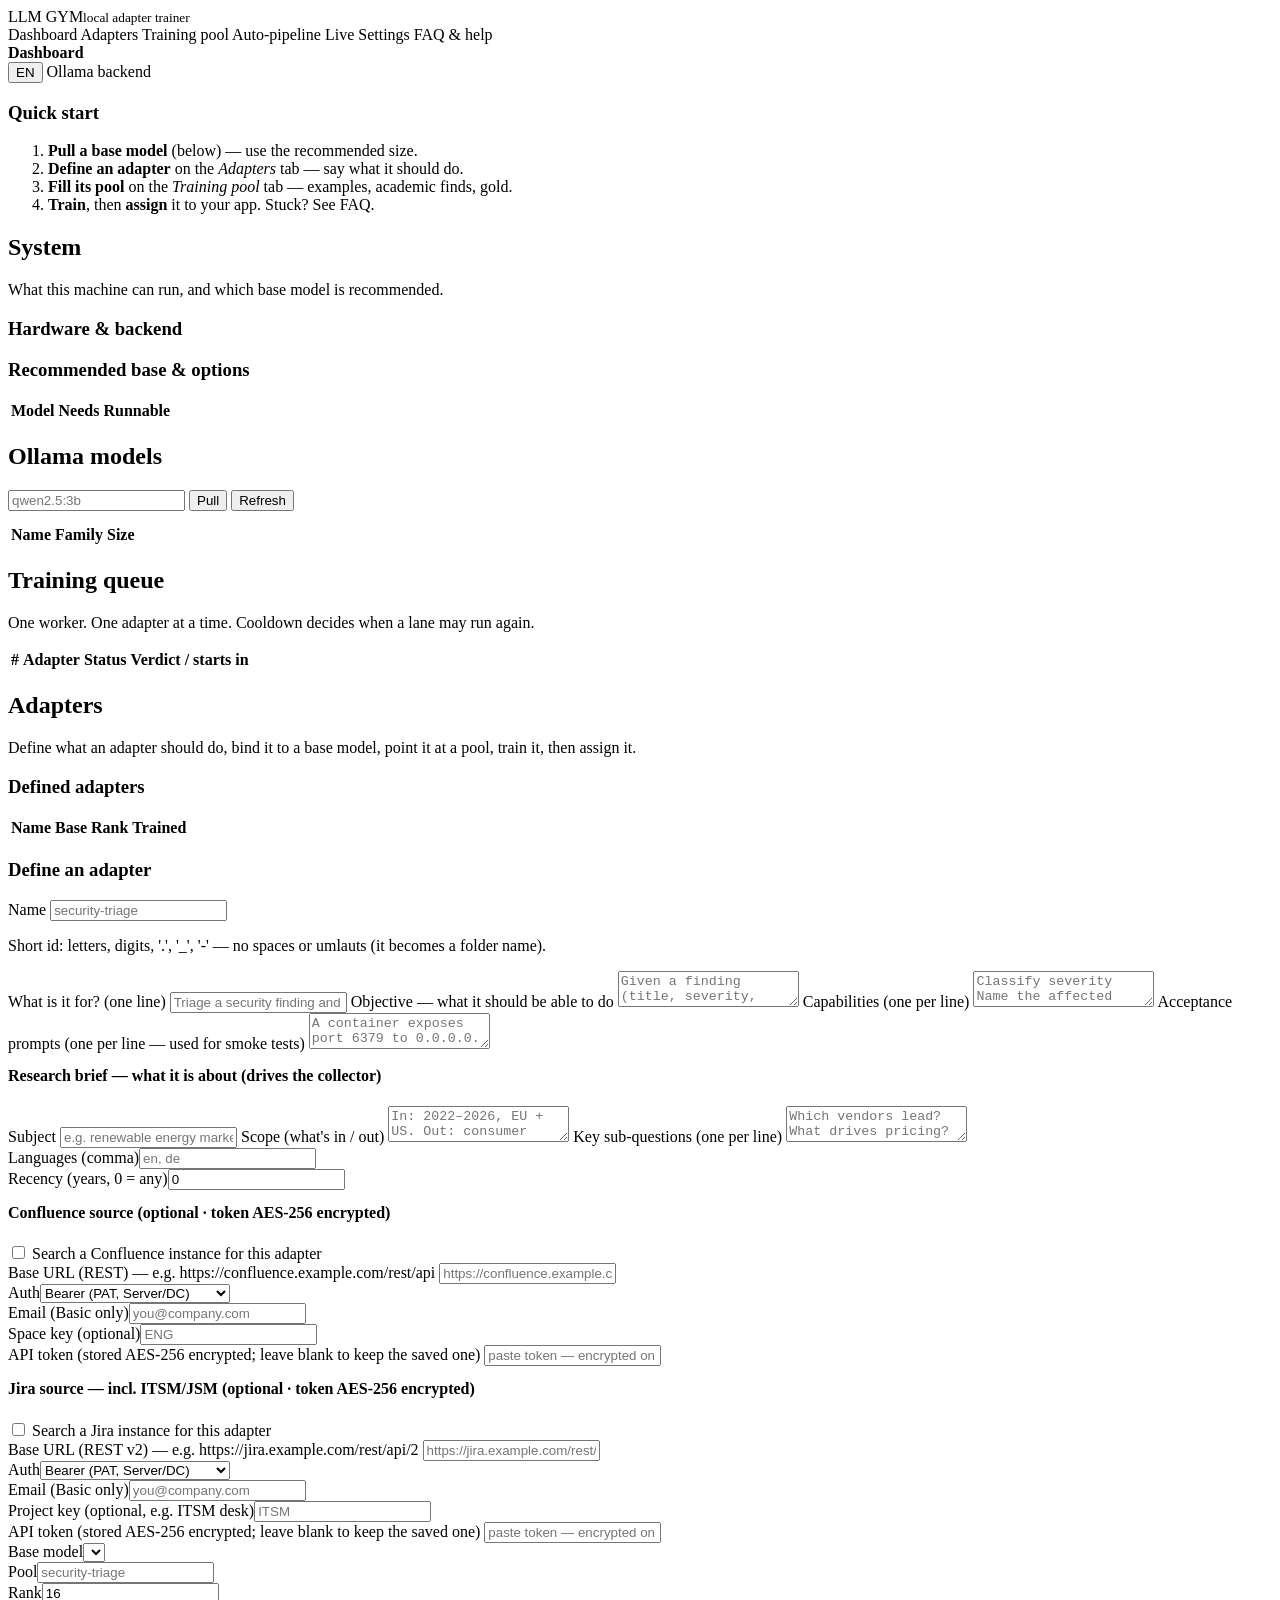
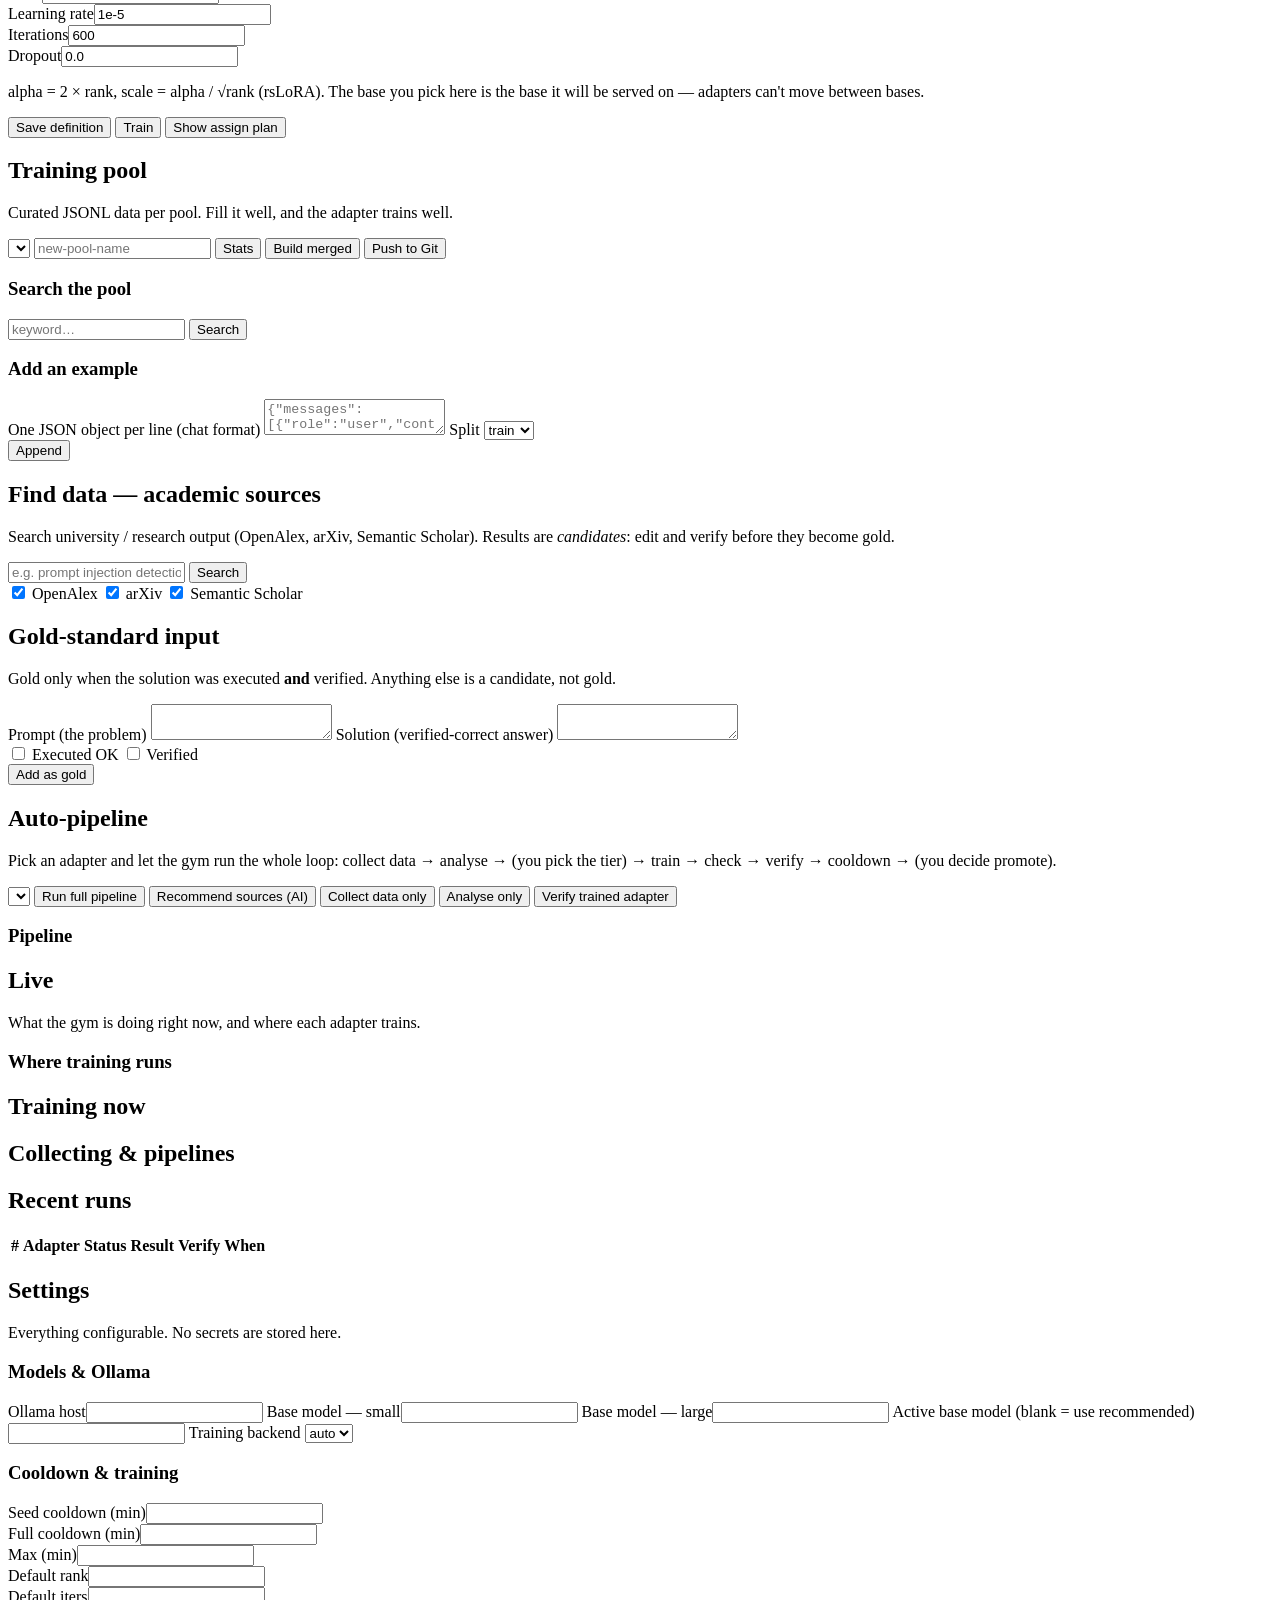
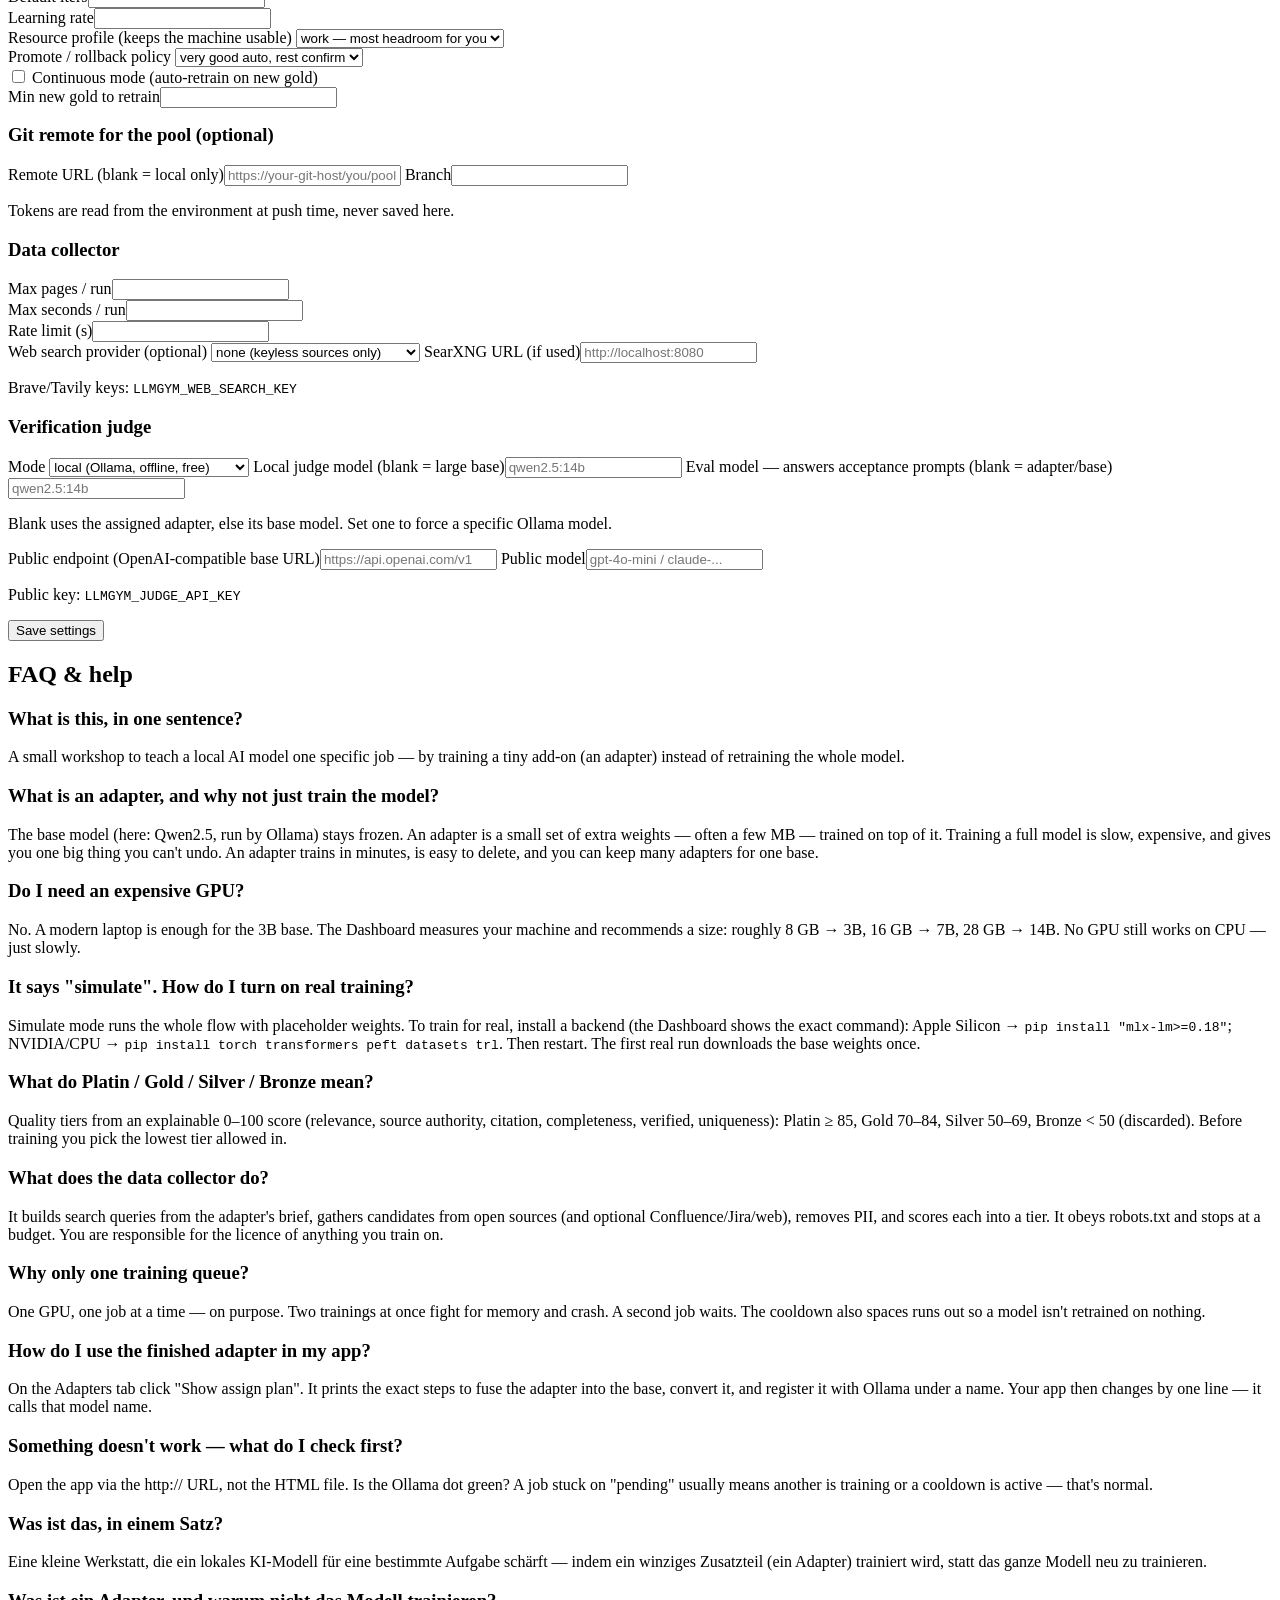
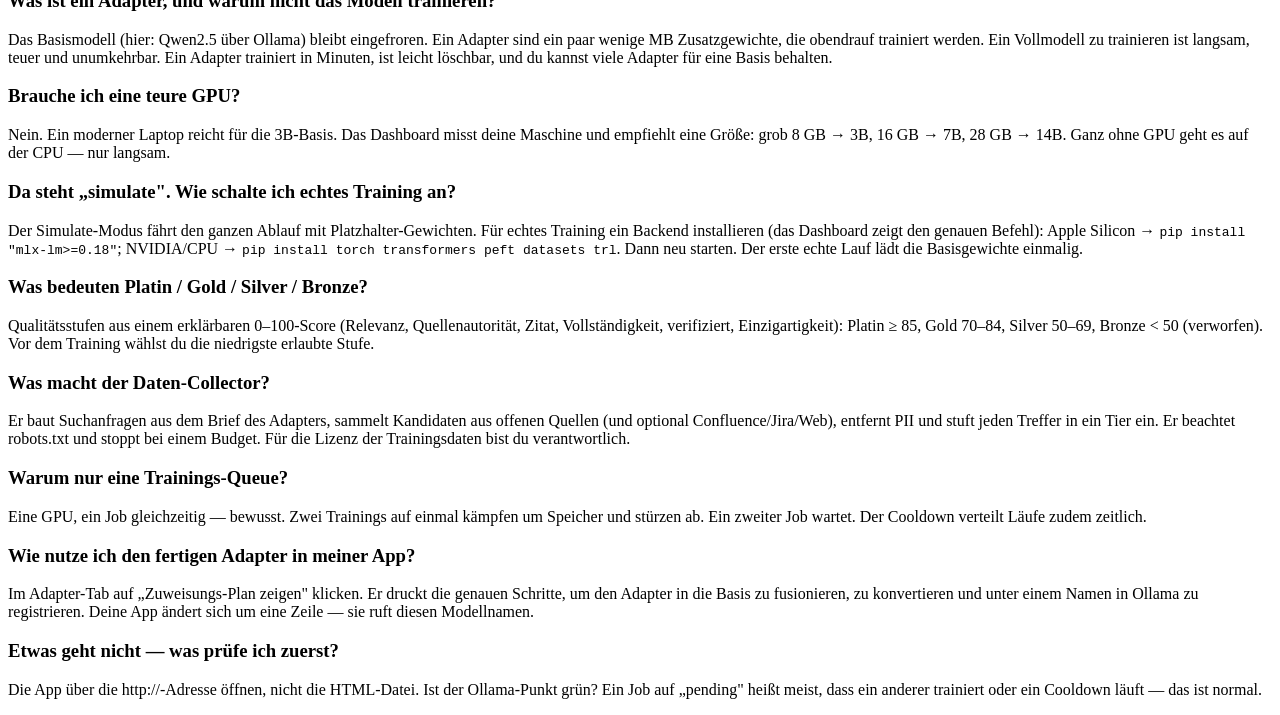
==== llm_gym/static/index.html @ 5b8a1ba0 "Update LLM Gym: anonymizer at all ingest points, Gitea/Git pool pull, early-stopping, perfect-pair s" ====
<!DOCTYPE html>
<html lang="de">
<head>
<meta charset="UTF-8">
<meta name="viewport" content="width=device-width, initial-scale=1.0">
<title>LLM Gym</title>
<link rel="stylesheet" href="/static/style.css">
</head>
<body>
<div class="shell">
  <aside class="sidebar">
    <div class="brand">LLM&nbsp;GYM<small data-i18n="local adapter trainer">local adapter trainer</small></div>
    <nav class="nav">
      <a data-view="dashboard" class="active" data-i18n="Dashboard">Dashboard</a>
      <a data-view="adapters" data-i18n="Adapters">Adapters</a>
      <a data-view="pool" data-i18n="Training pool">Training pool</a>
      <a data-view="pipeline" data-i18n="Auto-pipeline">Auto-pipeline</a>
      <a data-view="live" data-i18n="Live">Live</a>
      <a data-view="settings" data-i18n="Settings">Settings</a>
      <a data-view="faq" data-i18n="FAQ & help">FAQ &amp; help</a>
    </nav>
  </aside>

  <main class="main">
    <div class="topbar">
      <div class="grow"><strong id="topTitle">Dashboard</strong></div>
      <button id="langToggle" class="ghost" onclick="toggleLang()" title="Sprache / language">EN</button>
      <span class="stat-dot"><span id="dotOllama" class="dot"></span>Ollama</span>
      <span class="stat-dot"><span id="dotBackend" class="dot"></span><span id="backendName">backend</span></span>
    </div>

    <!-- DASHBOARD -->
    <section id="dashboard" class="view active">

      <div class="setup" id="setupCard" style="display:none">
        <h3 data-i18n="⚙ One step to real training">⚙ One step to real training</h3>
        <p><strong data-i18n="You are in simulate mode">You are in simulate mode</strong><span data-i18n=" — the full flow works, but no real weights are trained yet. Paste this once in the gym folder to enable real training on "> — the full flow works, but no real weights are trained yet. Paste this once in the gym folder to enable real training on </span><span id="setupPlatform">this machine</span>:</p>
        <div class="cmd"><code id="setupCmd">…</code><button id="copyCmd" data-i18n="Copy">Copy</button></div>
        <p class="hint"><span data-i18n="Then restart with">Then restart with</span> <code>python -m llm_gym</code>. <span data-i18n="badge above turns into your backend. Full details in">The badge above turns into your backend. Full details in</span> <a data-goto="faq" data-i18n="FAQ">FAQ</a>.</p>
      </div>

      <div class="card quickstart">
        <h3 data-i18n="Quick start">Quick start</h3>
        <ol class="steps">
          <li><strong data-i18n="Pull a base model">Pull a base model</strong> <span data-i18n="(below) — use the recommended size.">(below) — use the recommended size.</span></li>
          <li><strong data-i18n="Define an adapter">Define an adapter</strong> <span data-i18n="on the">on the</span> <em data-i18n="Adapters">Adapters</em> <span data-i18n="tab — say what it should do.">tab — say what it should do.</span></li>
          <li><strong data-i18n="Fill its pool">Fill its pool</strong> <span data-i18n="on the">on the</span> <em data-i18n="Training pool">Training pool</em> <span data-i18n="tab — examples, academic finds, gold.">tab — examples, academic finds, gold.</span></li>
          <li><strong data-i18n="Train">Train</strong><span data-i18n=", then">, then</span> <strong data-i18n="assign">assign</strong> <span data-i18n="it to your app. Stuck? See">it to your app. Stuck? See</span> <a data-goto="faq" data-i18n="FAQ">FAQ</a>.</li>
        </ol>
      </div>

      <h1 data-i18n="System">System</h1>
      <p class="lead" data-i18n="What this machine can run, and which base model is recommended.">What this machine can run, and which base model is recommended.</p>
      <div class="grid2">
        <div class="card">
          <h3 data-i18n="Hardware & backend">Hardware &amp; backend</h3>
          <dl class="kv" id="sysKv"></dl>
        </div>
        <div class="card">
          <h3 data-i18n="Recommended base & options">Recommended base &amp; options</h3>
          <table><thead><tr><th data-i18n="Model">Model</th><th data-i18n="Needs">Needs</th><th data-i18n="Runnable">Runnable</th><th></th></tr></thead>
            <tbody id="sysOptions"></tbody></table>
          <div id="sysNotes"></div>
        </div>
      </div>

      <h2 data-i18n="Ollama models">Ollama models</h2>
      <div class="card">
        <div class="btnrow" style="margin-top:0">
          <input id="pullModel" data-i18n-ph="qwen2.5:3b" placeholder="qwen2.5:3b" style="max-width:240px">
          <button id="btnPull" data-i18n="Pull">Pull</button>
          <button class="ghost" id="btnRefreshModels" data-i18n="Refresh">Refresh</button>
        </div>
        <table style="margin-top:12px"><thead><tr><th data-i18n="Name">Name</th><th data-i18n="Family">Family</th><th data-i18n="Size">Size</th></tr></thead>
          <tbody id="ollamaModels"></tbody></table>
      </div>

      <h2 data-i18n="Training queue">Training queue</h2>
      <p class="lead" data-i18n="One worker. One adapter at a time. Cooldown decides when a lane may run again.">One worker. One adapter at a time. Cooldown decides when a lane may run again.</p>
      <div class="card">
        <table><thead><tr><th>#</th><th data-i18n="Adapters">Adapter</th><th data-i18n="Status">Status</th><th data-i18n="Verdict / starts in">Verdict / starts in</th><th></th></tr></thead>
          <tbody id="queueRows"></tbody></table>
      </div>
      <div class="card" id="logCard" style="display:none">
        <h3><span data-i18n="Run log">Run log</span> <span class="muted mono" id="logJobId"></span></h3>
        <pre class="log" id="logBox"></pre>
      </div>
    </section>

    <!-- ADAPTERS -->
    <section id="adapters" class="view">
      <h1 data-i18n="Adapters">Adapters</h1>
      <p class="lead" data-i18n="Define what an adapter should do, bind it to a base model, point it at a pool, train it, then assign it.">Define what an adapter should do, bind it to a base model, point it at a pool, train it, then assign it.</p>
      <div class="grid2">
        <div class="card">
          <h3 data-i18n="Defined adapters">Defined adapters</h3>
          <table><thead><tr><th data-i18n="Name">Name</th><th data-i18n="Base">Base</th><th data-i18n="Rank">Rank</th><th data-i18n="Trained">Trained</th></tr></thead>
            <tbody id="adapterRows"></tbody></table>
        </div>
        <div class="card">
          <h3 id="adapterFormTitle" data-i18n="Define an adapter">Define an adapter</h3>
          <label data-i18n="Name">Name</label>
          <input id="aName" data-i18n-ph="security-triage" placeholder="security-triage">
          <p class="hint" data-i18n="Short id: letters, digits, '.', '_', '-' — no spaces or umlauts (it becomes a folder name).">Short id: letters, digits, '.', '_', '-' — no spaces or umlauts (it becomes a folder name).</p>
          <label data-i18n="What is it for? (one line)">What is it for? (one line)</label>
          <input id="aDesc" data-i18n-ph="Triage a security finding and propose a fix." placeholder="Triage a security finding and propose a fix.">
          <label data-i18n="Objective — what it should be able to do">Objective — what it should be able to do</label>
          <textarea id="aObjective" placeholder="Given a finding (title, severity, evidence), classify it and return a concrete, verifiable remediation."></textarea>
          <label data-i18n="Capabilities (one per line)">Capabilities (one per line)</label>
          <textarea id="aCaps" placeholder="Classify severity&#10;Name the affected component&#10;Give a step-by-step fix"></textarea>
          <label data-i18n="Acceptance prompts (one per line — used for smoke tests)">Acceptance prompts (one per line — used for smoke tests)</label>
          <textarea id="aAccept" placeholder="A container exposes port 6379 to 0.0.0.0. What is the risk and the fix?"></textarea>

          <h4 class="vh" style="margin-top:14px" data-i18n="Research brief — what it is about (drives the collector)">Research brief — what it is about (drives the collector)</h4>
          <label data-i18n="Subject">Subject</label>
          <input id="aSubject" data-i18n-ph="e.g. renewable energy market trends" placeholder="e.g. renewable energy market trends">
          <label data-i18n="Scope (what's in / out)">Scope (what's in / out)</label>
          <textarea id="aScope" placeholder="In: 2022–2026, EU + US. Out: consumer hardware."></textarea>
          <label data-i18n="Key sub-questions (one per line)">Key sub-questions (one per line)</label>
          <textarea id="aBriefQ" placeholder="Which vendors lead?&#10;What drives pricing?"></textarea>
          <div class="row">
            <div><label data-i18n="Languages (comma)">Languages (comma)</label><input id="aLangs" placeholder="en, de"></div>
            <div><label data-i18n="Recency (years, 0 = any)">Recency (years, 0 = any)</label><input id="aRecency" type="number" value="0"></div>
            <div></div>
          </div>

          <h4 class="vh" style="margin-top:14px" data-i18n="Confluence source (optional · token AES-256 encrypted)">Confluence source (optional · token AES-256 encrypted)</h4>
          <div class="checkline">
            <label style="margin:0"><input type="checkbox" id="aConflOn"> <span data-i18n="Search a Confluence instance for this adapter">Search a Confluence instance for this adapter</span></label>
            <span class="badge ok" id="aConflToken" style="display:none" data-i18n="token set">token set</span>
          </div>
          <label data-i18n="Base URL (REST) — e.g. https://confluence.example.com/rest/api">Base URL (REST) — e.g. https://confluence.example.com/rest/api</label>
          <input id="aConflUrl" placeholder="https://confluence.example.com/rest/api">
          <div class="row">
            <div><label data-i18n="Auth">Auth</label><select id="aConflAuth"><option value="bearer" data-i18n="Bearer (PAT, Server/DC)">Bearer (PAT, Server/DC)</option><option value="basic" data-i18n="Basic (email + token, Cloud)">Basic (email + token, Cloud)</option></select></div>
            <div><label data-i18n="Email (Basic only)">Email (Basic only)</label><input id="aConflEmail" placeholder="you@company.com"></div>
            <div><label data-i18n="Space key (optional)">Space key (optional)</label><input id="aConflSpace" placeholder="ENG"></div>
          </div>
          <label data-i18n="API token (stored AES-256 encrypted; leave blank to keep the saved one)">API token (stored AES-256 encrypted; leave blank to keep the saved one)</label>
          <input id="aConflTok" type="password" placeholder="paste token — encrypted on save, never shown again" autocomplete="off">

          <h4 class="vh" style="margin-top:14px" data-i18n="Jira source — incl. ITSM/JSM (optional · token AES-256 encrypted)">Jira source — incl. ITSM/JSM (optional · token AES-256 encrypted)</h4>
          <div class="checkline">
            <label style="margin:0"><input type="checkbox" id="aJiraOn"> <span data-i18n="Search a Jira instance for this adapter">Search a Jira instance for this adapter</span></label>
            <span class="badge ok" id="aJiraToken" style="display:none" data-i18n="token set">token set</span>
          </div>
          <label data-i18n="Base URL (REST v2) — e.g. https://jira.example.com/rest/api/2">Base URL (REST v2) — e.g. https://jira.example.com/rest/api/2</label>
          <input id="aJiraUrl" placeholder="https://jira.example.com/rest/api/2">
          <div class="row">
            <div><label data-i18n="Auth">Auth</label><select id="aJiraAuth"><option value="bearer" data-i18n="Bearer (PAT, Server/DC)">Bearer (PAT, Server/DC)</option><option value="basic" data-i18n="Basic (email + token, Cloud)">Basic (email + token, Cloud)</option></select></div>
            <div><label data-i18n="Email (Basic only)">Email (Basic only)</label><input id="aJiraEmail" placeholder="you@company.com"></div>
            <div><label data-i18n="Project key (optional, e.g. ITSM desk)">Project key (optional, e.g. ITSM desk)</label><input id="aJiraProject" placeholder="ITSM"></div>
          </div>
          <label data-i18n="API token (stored AES-256 encrypted; leave blank to keep the saved one)">API token (stored AES-256 encrypted; leave blank to keep the saved one)</label>
          <input id="aJiraTok" type="password" placeholder="paste token — encrypted on save, never shown again" autocomplete="off">

          <div class="row">
            <div><label data-i18n="Base model">Base model</label><select id="aBase"></select></div>
            <div><label data-i18n="Pool">Pool</label><input id="aPool" data-i18n-ph="security-triage" placeholder="security-triage"></div>
            <div><label data-i18n="Rank">Rank</label><input id="aRank" type="number" value="16"></div>
          </div>
          <div class="row">
            <div><label data-i18n="Learning rate">Learning rate</label><input id="aLr" value="1e-5"></div>
            <div><label data-i18n="Iterations">Iterations</label><input id="aIters" type="number" value="600"></div>
            <div><label data-i18n="Dropout">Dropout</label><input id="aDrop" value="0.0"></div>
          </div>
          <p class="hint" data-i18n="alpha = 2 × rank, scale = alpha / √rank (rsLoRA). The base you pick here is the base it will be served on — adapters can't move between bases.">alpha = 2 × rank, scale = alpha / √rank (rsLoRA). The base you pick here is the base it will be served on — adapters can't move between bases.</p>
          <div class="btnrow">
            <button class="primary" id="btnSaveAdapter" data-i18n="Save definition">Save definition</button>
            <button id="btnTrain" data-i18n="Train">Train</button>
            <button id="btnPlan" data-i18n="Show assign plan">Show assign plan</button>
          </div>
        </div>
      </div>
      <div class="card" id="planCard" style="display:none">
        <h3><span data-i18n="Assignment plan —">Assignment plan —</span> <span class="mono" id="planName"></span></h3>
        <p class="lead" data-i18n="Turn the trained adapter into a model your app can call via Ollama.">Turn the trained adapter into a model your app can call via Ollama.</p>
        <pre id="planSteps"></pre>
        <div class="notice" id="planNote"></div>
        <div class="btnrow"><button id="btnAssign" data-i18n="Run ollama create (needs GGUF)">Run ollama create (needs GGUF)</button></div>
      </div>
    </section>

    <!-- POOL -->
    <section id="pool" class="view">
      <h1 data-i18n="Training pool">Training pool</h1>
      <p class="lead" data-i18n="Curated JSONL data per pool. Fill it well, and the adapter trains well.">Curated JSONL data per pool. Fill it well, and the adapter trains well.</p>
      <div class="card">
        <div class="btnrow" style="margin-top:0">
          <select id="poolSelect" style="max-width:260px"></select>
          <input id="poolNew" data-i18n-ph="new-pool-name" placeholder="new-pool-name" style="max-width:220px">
          <button id="btnPoolStats" data-i18n="Stats">Stats</button>
          <button id="btnPoolBuild" data-i18n="Build merged">Build merged</button>
          <button id="btnPoolPush" class="ghost" data-i18n="Push to Git">Push to Git</button>
        </div>
        <dl class="kv" id="poolStats" style="margin-top:12px"></dl>
      </div>

      <div class="grid2">
        <div class="card">
          <h3 data-i18n="Search the pool">Search the pool</h3>
          <div class="btnrow" style="margin-top:0">
            <input id="poolQuery" data-i18n-ph="keyword…" placeholder="keyword…">
            <button id="btnPoolSearch" data-i18n="Search">Search</button>
          </div>
          <div class="results" id="poolSearchResults"></div>
        </div>
        <div class="card">
          <h3 data-i18n="Add an example">Add an example</h3>
          <label data-i18n="One JSON object per line (chat format)">One JSON object per line (chat format)</label>
          <textarea id="poolAppend" placeholder='{"messages":[{"role":"user","content":"..."},{"role":"assistant","content":"..."}]}'></textarea>
          <label data-i18n="Split">Split</label>
          <select id="poolSplit"><option>train</option><option>valid</option><option>raw</option></select>
          <div class="btnrow"><button class="primary" id="btnPoolAppend" data-i18n="Append">Append</button></div>
        </div>
      </div>

      <h2 data-i18n="Find data — academic sources">Find data — academic sources</h2>
      <p class="lead"><span data-i18n="Search university / research output (OpenAlex, arXiv, Semantic Scholar). Results are">Search university / research output (OpenAlex, arXiv, Semantic Scholar). Results are</span> <em data-i18n="candidates">candidates</em><span data-i18n=": edit and verify before they become gold.">: edit and verify before they become gold.</span></p>
      <div class="card">
        <div class="btnrow" style="margin-top:0">
          <input id="acQuery" data-i18n-ph="e.g. prompt injection detection" placeholder="e.g. prompt injection detection">
          <button id="btnAcademic" data-i18n="Search">Search</button>
        </div>
        <div class="checkline">
          <label style="margin:0"><input type="checkbox" class="acSrc" value="openalex" checked> OpenAlex</label>
          <label style="margin:0"><input type="checkbox" class="acSrc" value="arxiv" checked> arXiv</label>
          <label style="margin:0"><input type="checkbox" class="acSrc" value="semantic_scholar" checked> Semantic Scholar</label>
        </div>
        <div class="results" id="acResults"></div>
      </div>

      <h2 data-i18n="Gold-standard input">Gold-standard input</h2>
      <p class="lead"><span data-i18n="Gold only when the solution was executed">Gold only when the solution was executed</span> <strong data-i18n="and">and</strong> <span data-i18n="verified. Anything else is a candidate, not gold.">verified. Anything else is a candidate, not gold.</span></p>
      <div class="card">
        <label data-i18n="Prompt (the problem)">Prompt (the problem)</label>
        <textarea id="goldPrompt"></textarea>
        <label data-i18n="Solution (verified-correct answer)">Solution (verified-correct answer)</label>
        <textarea id="goldSolution"></textarea>
        <div class="checkline">
          <label style="margin:0"><input type="checkbox" id="goldExec"> <span data-i18n="Executed OK">Executed OK</span></label>
          <label style="margin:0"><input type="checkbox" id="goldVerified"> <span data-i18n="Verified">Verified</span></label>
        </div>
        <div class="btnrow"><button class="primary" id="btnGold" data-i18n="Add as gold">Add as gold</button></div>
      </div>
    </section>

    <!-- AUTO-PIPELINE -->
    <section id="pipeline" class="view">
      <h1 data-i18n="Auto-pipeline">Auto-pipeline</h1>
      <p class="lead" data-i18n="Pick an adapter and let the gym run the whole loop: collect data → analyse → (you pick the tier) → train → check → verify → cooldown → (you decide promote).">Pick an adapter and let the gym run the whole loop: collect data → analyse → (you pick the tier) → train → check → verify → cooldown → (you decide promote).</p>

      <div class="card">
        <div class="btnrow" style="margin-top:0">
          <select id="plAdapter" style="max-width:280px"></select>
          <button class="primary" id="plRun" data-i18n="Run full pipeline">Run full pipeline</button>
          <button id="plAdvise" data-i18n="Recommend sources (AI)">Recommend sources (AI)</button>
          <button id="plCollect" data-i18n="Collect data only">Collect data only</button>
          <button id="plAnalyse" data-i18n="Analyse only">Analyse only</button>
          <button id="plVerify" data-i18n="Verify trained adapter">Verify trained adapter</button>
        </div>
        <p class="hint" id="plMeta"></p>
      </div>

      <div class="card" id="plAdviseCard" style="display:none">
        <h3><span data-i18n="Recommendation">Recommendation</span> <span class="badge" id="plAdviseEngine"></span></h3>
        <div id="plClarify" style="display:none">
          <div class="notice" data-i18n="The brief is thin — answer these so the collector can target the right data:">The brief is thin — answer these so the collector can target the right data:</div>
          <div id="plClarifyQs"></div>
          <div class="btnrow">
            <button class="primary" id="plClarifyPlan" data-i18n="Plan with these answers">Plan with these answers</button>
            <button id="plClarifySave" data-i18n="Save answers to the adapter's brief">Save answers to the adapter's brief</button>
          </div>
        </div>
        <dl class="kv" id="plAdviseHead"></dl>
        <h4 class="vh" data-i18n="Where to search">Where to search</h4>
        <div id="plAdviseEmphasis"></div>
        <h4 class="vh" data-i18n="Suggested search queries">Suggested search queries</h4>
        <ul id="plAdviseQueries" class="mono" style="font-size:12px"></ul>
        <h4 class="vh" data-i18n="Suggestions to sharpen the adapter">Suggestions to sharpen the adapter</h4>
        <div id="plAdviseSuggest"></div>
        <div class="btnrow">
          <button class="primary" id="plApplySuggest" data-i18n="Apply suggestions to adapter">Apply suggestions to adapter</button>
          <button id="plSmartCollect" data-i18n="Collect with this plan">Collect with this plan</button>
        </div>
      </div>

      <div class="card">
        <h3 data-i18n="Pipeline">Pipeline</h3>
        <div class="stepper" id="plStepper"></div>
      </div>

      <div class="card gate" id="plGateTier" style="display:none">
        <h3 data-i18n="① Choose the data tier to train on">① Choose the data tier to train on</h3>
        <p class="lead" data-i18n="Only examples at this tier or better go into training. Higher tier = cleaner data, fewer examples.">Only examples at this tier or better go into training. Higher tier = cleaner data, fewer examples.</p>
        <div class="btnrow" style="margin-top:0">
          <button data-tier="platin" data-i18n="Platin only">Platin only</button>
          <button data-tier="gold" class="primary" data-i18n="Gold & up">Gold &amp; up</button>
          <button data-tier="silver" data-i18n="Silver & up">Silver &amp; up</button>
        </div>
      </div>

      <div class="card" id="plAnalysisCard" style="display:none">
        <h3><span data-i18n="Pool analysis">Pool analysis</span> <span class="badge" id="plGrade"></span></h3>
        <div class="grid2">
          <div>
            <h4 class="vh" data-i18n="Data quality tiers">Data quality tiers</h4>
            <div id="plTiers"></div>
          </div>
          <div>
            <h4 class="vh" data-i18n="Forecast (estimate)">Forecast (estimate)</h4>
            <dl class="kv" id="plForecast"></dl>
          </div>
        </div>
        <h4 class="vh" data-i18n="Capability coverage">Capability coverage</h4>
        <div id="plCoverage"></div>
        <dl class="kv" id="plPoolStats" style="margin-top:12px"></dl>
      </div>

      <div class="card" id="plVerifyCard" style="display:none">
        <h3><span data-i18n="Verification">Verification</span> <span class="badge" id="plVerdict"></span></h3>
        <p class="lead" id="plVerifyMeta"></p>
        <div id="plVerifyItems"></div>
      </div>

      <div class="card" id="plCooldownCard" style="display:none">
        <h3 data-i18n="Recommended cooldown">Recommended cooldown</h3>
        <dl class="kv" id="plCooldown"></dl>
        <p class="hint" data-i18n="The adapter cannot be retrained before this expires — stored on the adapter and enforced by the queue.">The adapter cannot be retrained before this expires — stored on the adapter and enforced by the queue.</p>
      </div>

      <div class="card gate" id="plGatePromote" style="display:none">
        <h3 data-i18n="② Promote this result?">② Promote this result?</h3>
        <p class="lead" data-i18n="Promote marks this run as the adapter's champion. Discard keeps the previous one.">Promote marks this run as the adapter's champion. Discard keeps the previous one.</p>
        <div class="btnrow" style="margin-top:0">
          <button class="primary" data-promote="yes" data-i18n="Promote">Promote</button>
          <button data-promote="no" data-i18n="Discard">Discard</button>
        </div>
      </div>

      <div class="card" id="plLogCard" style="display:none">
        <h3 data-i18n="Pipeline log">Pipeline log</h3>
        <pre class="log" id="plLog"></pre>
      </div>
    </section>

    <!-- LIVE -->
    <section id="live" class="view">
      <h1 data-i18n="Live">Live</h1>
      <p class="lead" data-i18n="What the gym is doing right now, and where each adapter trains.">What the gym is doing right now, and where each adapter trains.</p>

      <div class="card">
        <h3><span id="liveDot" class="dot off"></span> <span data-i18n="Where training runs">Where training runs</span></h3>
        <div id="liveWhere" class="pills"></div>
      </div>

      <h2 data-i18n="Training now">Training now</h2>
      <div class="card"><div id="liveTrain"></div></div>

      <h2 data-i18n="Collecting & pipelines">Collecting &amp; pipelines</h2>
      <div class="card"><div id="liveActivity"></div></div>

      <h2 data-i18n="Recent runs">Recent runs</h2>
      <div class="card"><table><thead><tr>
        <th>#</th><th data-i18n="Adapter">Adapter</th><th data-i18n="Status">Status</th>
        <th data-i18n="Result">Result</th><th data-i18n="Verify">Verify</th><th data-i18n="When">When</th></tr></thead>
        <tbody id="liveRuns"></tbody></table></div>
    </section>

    <!-- SETTINGS -->
    <section id="settings" class="view">
      <h1 data-i18n="Settings">Settings</h1>
      <p class="lead" data-i18n="Everything configurable. No secrets are stored here.">Everything configurable. No secrets are stored here.</p>
      <div class="grid2">
        <div class="card">
          <h3 data-i18n="Models & Ollama">Models &amp; Ollama</h3>
          <label data-i18n="Ollama host">Ollama host</label><input id="sOllama">
          <label data-i18n="Base model — small">Base model — small</label><input id="sSmall">
          <label data-i18n="Base model — large">Base model — large</label><input id="sLarge">
          <label data-i18n="Active base model (blank = use recommended)">Active base model (blank = use recommended)</label><input id="sActive">
          <label data-i18n="Training backend">Training backend</label>
          <select id="sBackend"><option>auto</option><option>mlx</option><option>peft</option></select>
        </div>
        <div class="card">
          <h3 data-i18n="Cooldown & training">Cooldown &amp; training</h3>
          <div class="row">
            <div><label data-i18n="Seed cooldown (min)">Seed cooldown (min)</label><input id="sCdSeed" type="number"></div>
            <div><label data-i18n="Full cooldown (min)">Full cooldown (min)</label><input id="sCdFull" type="number"></div>
            <div><label data-i18n="Max (min)">Max (min)</label><input id="sCdMax" type="number"></div>
          </div>
          <div class="row">
            <div><label data-i18n="Default rank">Default rank</label><input id="sRank" type="number"></div>
            <div><label data-i18n="Default iters">Default iters</label><input id="sIters" type="number"></div>
            <div><label data-i18n="Learning rate">Learning rate</label><input id="sLr"></div>
          </div>
          <div class="row">
            <div><label data-i18n="Resource profile (keeps the machine usable)">Resource profile (keeps the machine usable)</label>
              <select id="sProfile">
                <option value="work" data-i18n="work — most headroom for you">work — most headroom for you</option>
                <option value="balanced" data-i18n="balanced">balanced</option>
                <option value="fast" data-i18n="fast — when you're away">fast — when you're away</option>
              </select></div>
            <div><label data-i18n="Promote / rollback policy">Promote / rollback policy</label>
              <select id="sPolicy">
                <option value="auto_verygood" data-i18n="very good auto, rest confirm">very good auto, rest confirm</option>
                <option value="confirm" data-i18n="confirm everything">confirm everything</option>
                <option value="full_auto" data-i18n="fully automatic">fully automatic</option>
              </select></div>
          </div>
          <div class="row">
            <div><label><input type="checkbox" id="sContinuous"> <span data-i18n="Continuous mode (auto-retrain on new gold)">Continuous mode (auto-retrain on new gold)</span></label></div>
            <div><label data-i18n="Min new gold to retrain">Min new gold to retrain</label><input id="sContMin" type="number"></div>
          </div>
          <h3 style="margin-top:16px" data-i18n="Git remote for the pool (optional)">Git remote for the pool (optional)</h3>
          <label data-i18n="Remote URL (blank = local only)">Remote URL (blank = local only)</label><input id="sGitRemote" placeholder="https://your-git-host/you/pool.git">
          <label data-i18n="Branch">Branch</label><input id="sGitBranch">
          <p class="hint" data-i18n="Tokens are read from the environment at push time, never saved here.">Tokens are read from the environment at push time, never saved here.</p>
        </div>
      </div>
      <div class="grid2">
        <div class="card">
          <h3 data-i18n="Data collector">Data collector</h3>
          <div class="row">
            <div><label data-i18n="Max pages / run">Max pages / run</label><input id="sColPages" type="number"></div>
            <div><label data-i18n="Max seconds / run">Max seconds / run</label><input id="sColSecs" type="number"></div>
            <div><label data-i18n="Rate limit (s)">Rate limit (s)</label><input id="sColRate"></div>
          </div>
          <label data-i18n="Web search provider (optional)">Web search provider (optional)</label>
          <select id="sColProvider"><option value="" data-i18n="none (keyless sources only)">none (keyless sources only)</option><option value="searxng" data-i18n="SearXNG (self-hosted, keyless)">SearXNG (self-hosted, keyless)</option><option value="brave" data-i18n="Brave (key)">Brave (key)</option><option value="tavily" data-i18n="Tavily (key)">Tavily (key)</option></select>
          <label data-i18n="SearXNG URL (if used)">SearXNG URL (if used)</label><input id="sColSearx" placeholder="http://localhost:8080">
          <p class="hint">Brave/Tavily keys: <code>LLMGYM_WEB_SEARCH_KEY</code></p>
        </div>
        <div class="card">
          <h3 data-i18n="Verification judge">Verification judge</h3>
          <label data-i18n="Mode">Mode</label>
          <select id="sJudgeMode"><option value="local" data-i18n="local (Ollama, offline, free)">local (Ollama, offline, free)</option><option value="public" data-i18n="public AI (OpenAI-compatible)">public AI (OpenAI-compatible)</option></select>
          <label data-i18n="Local judge model (blank = large base)">Local judge model (blank = large base)</label><input id="sJudgeModel" placeholder="qwen2.5:14b">
          <label data-i18n="Eval model — answers acceptance prompts (blank = adapter/base)">Eval model — answers acceptance prompts (blank = adapter/base)</label><input id="sJudgeEval" placeholder="qwen2.5:14b">
          <p class="hint" data-i18n="Blank uses the assigned adapter, else its base model. Set one to force a specific Ollama model.">Blank uses the assigned adapter, else its base model. Set one to force a specific Ollama model.</p>
          <label data-i18n="Public endpoint (OpenAI-compatible base URL)">Public endpoint (OpenAI-compatible base URL)</label><input id="sJudgeUrl" placeholder="https://api.openai.com/v1">
          <label data-i18n="Public model">Public model</label><input id="sJudgepublic" placeholder="gpt-4o-mini / claude-... ">
          <p class="hint">Public key: <code>LLMGYM_JUDGE_API_KEY</code></p>
        </div>
      </div>

      <div class="btnrow"><button class="primary" id="btnSaveSettings" data-i18n="Save settings">Save settings</button></div>
    </section>

    <!-- FAQ -->
    <section id="faq" class="view">
      <h1 data-i18n="FAQ & help">FAQ &amp; help</h1>

      <div class="card faq" data-lang="en">
        <h3>What is this, in one sentence?</h3>
        <p>A small workshop to teach a local AI model one specific job — by training a tiny add-on (an adapter) instead of retraining the whole model.</p>
        <h3>What is an adapter, and why not just train the model?</h3>
        <p>The base model (here: Qwen2.5, run by Ollama) stays frozen. An adapter is a small set of extra weights — often a few MB — trained on top of it. Training a full model is slow, expensive, and gives you one big thing you can't undo. An adapter trains in minutes, is easy to delete, and you can keep many adapters for one base.</p>
        <h3>Do I need an expensive GPU?</h3>
        <p>No. A modern laptop is enough for the 3B base. The Dashboard measures your machine and recommends a size: roughly 8 GB → 3B, 16 GB → 7B, 28 GB → 14B. No GPU still works on CPU — just slowly.</p>
        <h3>It says "simulate". How do I turn on real training?</h3>
        <p>Simulate mode runs the whole flow with placeholder weights. To train for real, install a backend (the Dashboard shows the exact command): Apple Silicon → <code>pip install "mlx-lm&gt;=0.18"</code>; NVIDIA/CPU → <code>pip install torch transformers peft datasets trl</code>. Then restart. The first real run downloads the base weights once.</p>
        <h3>What do Platin / Gold / Silver / Bronze mean?</h3>
        <p>Quality tiers from an explainable 0–100 score (relevance, source authority, citation, completeness, verified, uniqueness): Platin ≥ 85, Gold 70–84, Silver 50–69, Bronze &lt; 50 (discarded). Before training you pick the lowest tier allowed in.</p>
        <h3>What does the data collector do?</h3>
        <p>It builds search queries from the adapter's brief, gathers candidates from open sources (and optional Confluence/Jira/web), removes PII, and scores each into a tier. It obeys robots.txt and stops at a budget. You are responsible for the licence of anything you train on.</p>
        <h3>Why only one training queue?</h3>
        <p>One GPU, one job at a time — on purpose. Two trainings at once fight for memory and crash. A second job waits. The cooldown also spaces runs out so a model isn't retrained on nothing.</p>
        <h3>How do I use the finished adapter in my app?</h3>
        <p>On the Adapters tab click "Show assign plan". It prints the exact steps to fuse the adapter into the base, convert it, and register it with Ollama under a name. Your app then changes by one line — it calls that model name.</p>
        <h3>Something doesn't work — what do I check first?</h3>
        <p>Open the app via the http:// URL, not the HTML file. Is the Ollama dot green? A job stuck on "pending" usually means another is training or a cooldown is active — that's normal.</p>
      </div>

      <div class="card faq" data-lang="de">
        <h3>Was ist das, in einem Satz?</h3>
        <p>Eine kleine Werkstatt, die ein lokales KI-Modell für eine bestimmte Aufgabe schärft — indem ein winziges Zusatzteil (ein Adapter) trainiert wird, statt das ganze Modell neu zu trainieren.</p>
        <h3>Was ist ein Adapter, und warum nicht das Modell trainieren?</h3>
        <p>Das Basismodell (hier: Qwen2.5 über Ollama) bleibt eingefroren. Ein Adapter sind ein paar wenige MB Zusatzgewichte, die obendrauf trainiert werden. Ein Vollmodell zu trainieren ist langsam, teuer und unumkehrbar. Ein Adapter trainiert in Minuten, ist leicht löschbar, und du kannst viele Adapter für eine Basis behalten.</p>
        <h3>Brauche ich eine teure GPU?</h3>
        <p>Nein. Ein moderner Laptop reicht für die 3B-Basis. Das Dashboard misst deine Maschine und empfiehlt eine Größe: grob 8 GB → 3B, 16 GB → 7B, 28 GB → 14B. Ganz ohne GPU geht es auf der CPU — nur langsam.</p>
        <h3>Da steht „simulate". Wie schalte ich echtes Training an?</h3>
        <p>Der Simulate-Modus fährt den ganzen Ablauf mit Platzhalter-Gewichten. Für echtes Training ein Backend installieren (das Dashboard zeigt den genauen Befehl): Apple Silicon → <code>pip install "mlx-lm&gt;=0.18"</code>; NVIDIA/CPU → <code>pip install torch transformers peft datasets trl</code>. Dann neu starten. Der erste echte Lauf lädt die Basisgewichte einmalig.</p>
        <h3>Was bedeuten Platin / Gold / Silver / Bronze?</h3>
        <p>Qualitätsstufen aus einem erklärbaren 0–100-Score (Relevanz, Quellenautorität, Zitat, Vollständigkeit, verifiziert, Einzigartigkeit): Platin ≥ 85, Gold 70–84, Silver 50–69, Bronze &lt; 50 (verworfen). Vor dem Training wählst du die niedrigste erlaubte Stufe.</p>
        <h3>Was macht der Daten-Collector?</h3>
        <p>Er baut Suchanfragen aus dem Brief des Adapters, sammelt Kandidaten aus offenen Quellen (und optional Confluence/Jira/Web), entfernt PII und stuft jeden Treffer in ein Tier ein. Er beachtet robots.txt und stoppt bei einem Budget. Für die Lizenz der Trainingsdaten bist du verantwortlich.</p>
        <h3>Warum nur eine Trainings-Queue?</h3>
        <p>Eine GPU, ein Job gleichzeitig — bewusst. Zwei Trainings auf einmal kämpfen um Speicher und stürzen ab. Ein zweiter Job wartet. Der Cooldown verteilt Läufe zudem zeitlich.</p>
        <h3>Wie nutze ich den fertigen Adapter in meiner App?</h3>
        <p>Im Adapter-Tab auf „Zuweisungs-Plan zeigen" klicken. Er druckt die genauen Schritte, um den Adapter in die Basis zu fusionieren, zu konvertieren und unter einem Namen in Ollama zu registrieren. Deine App ändert sich um eine Zeile — sie ruft diesen Modellnamen.</p>
        <h3>Etwas geht nicht — was prüfe ich zuerst?</h3>
        <p>Die App über die http://-Adresse öffnen, nicht die HTML-Datei. Ist der Ollama-Punkt grün? Ein Job auf „pending" heißt meist, dass ein anderer trainiert oder ein Cooldown läuft — das ist normal.</p>
      </div>
    </section>
  </main>
</div>
<script src="/static/i18n.js"></script>
<script src="/static/app.js"></script>
</body>
</html>
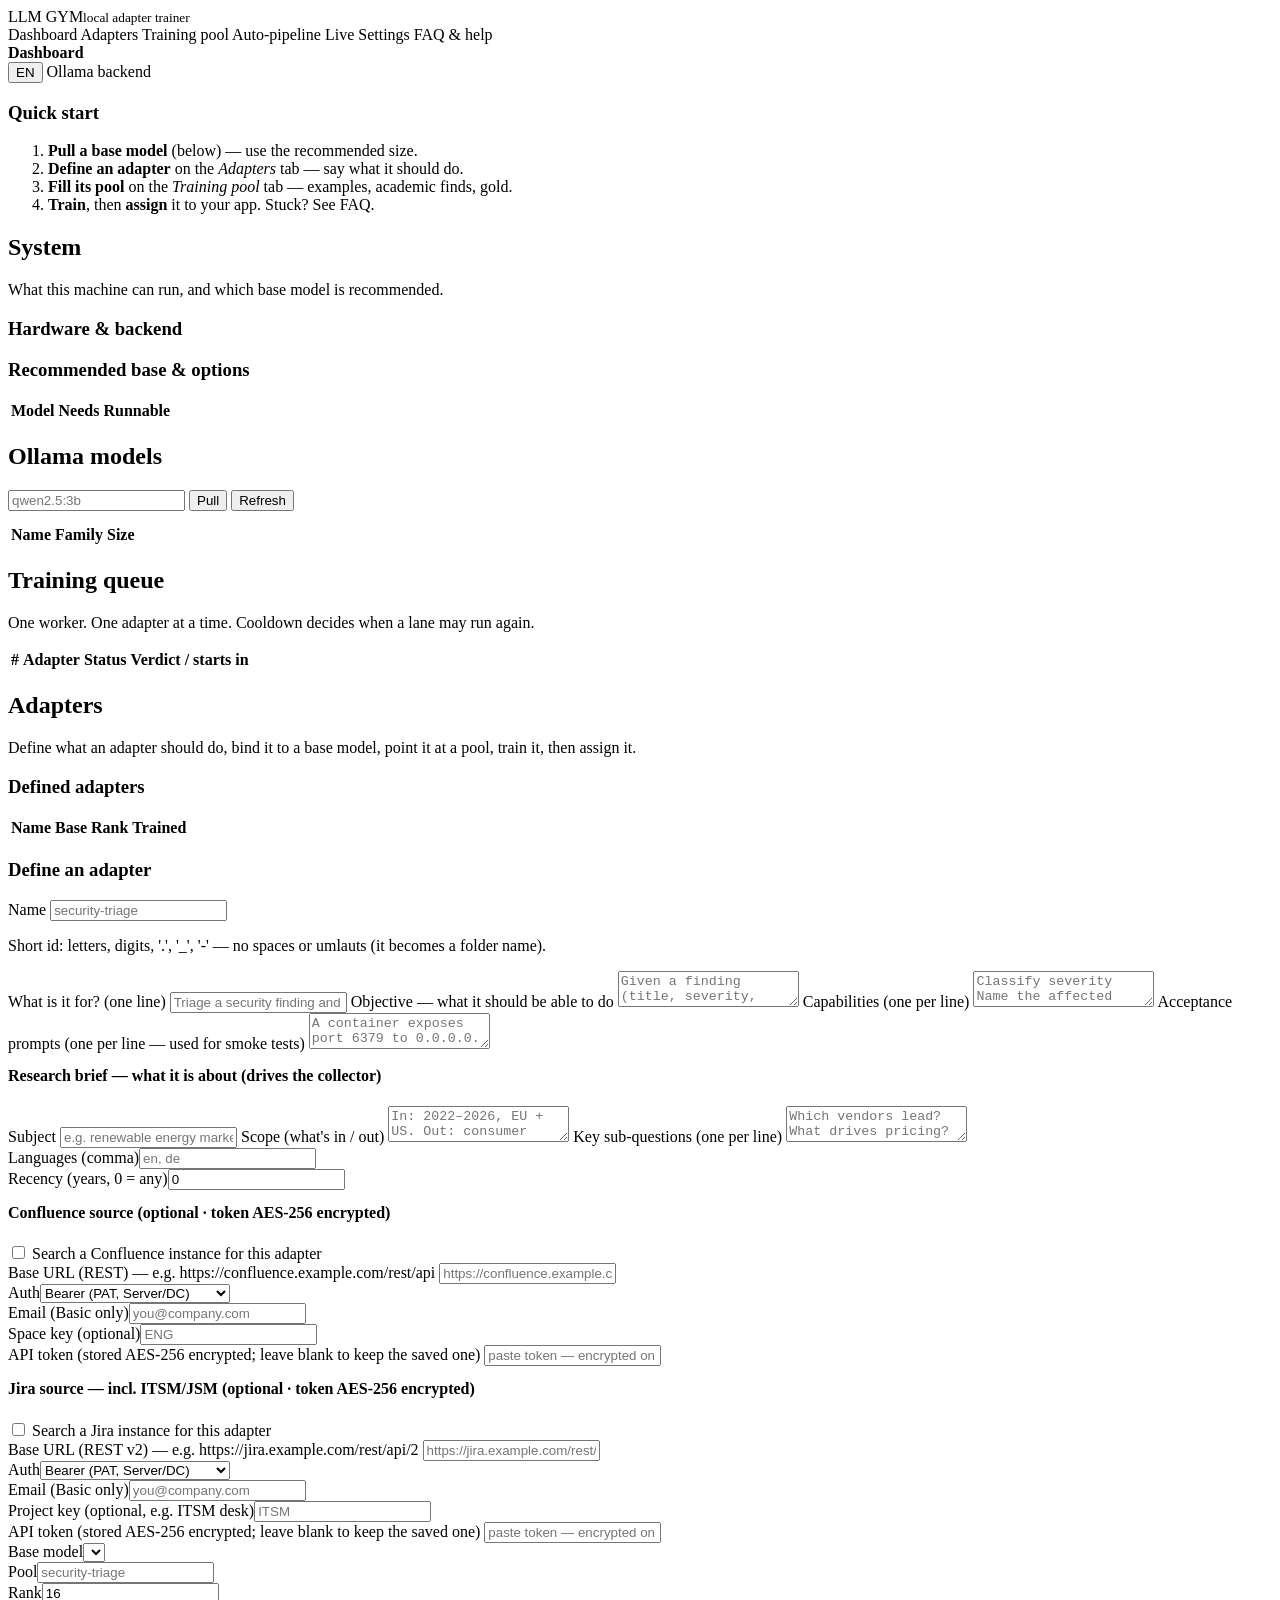
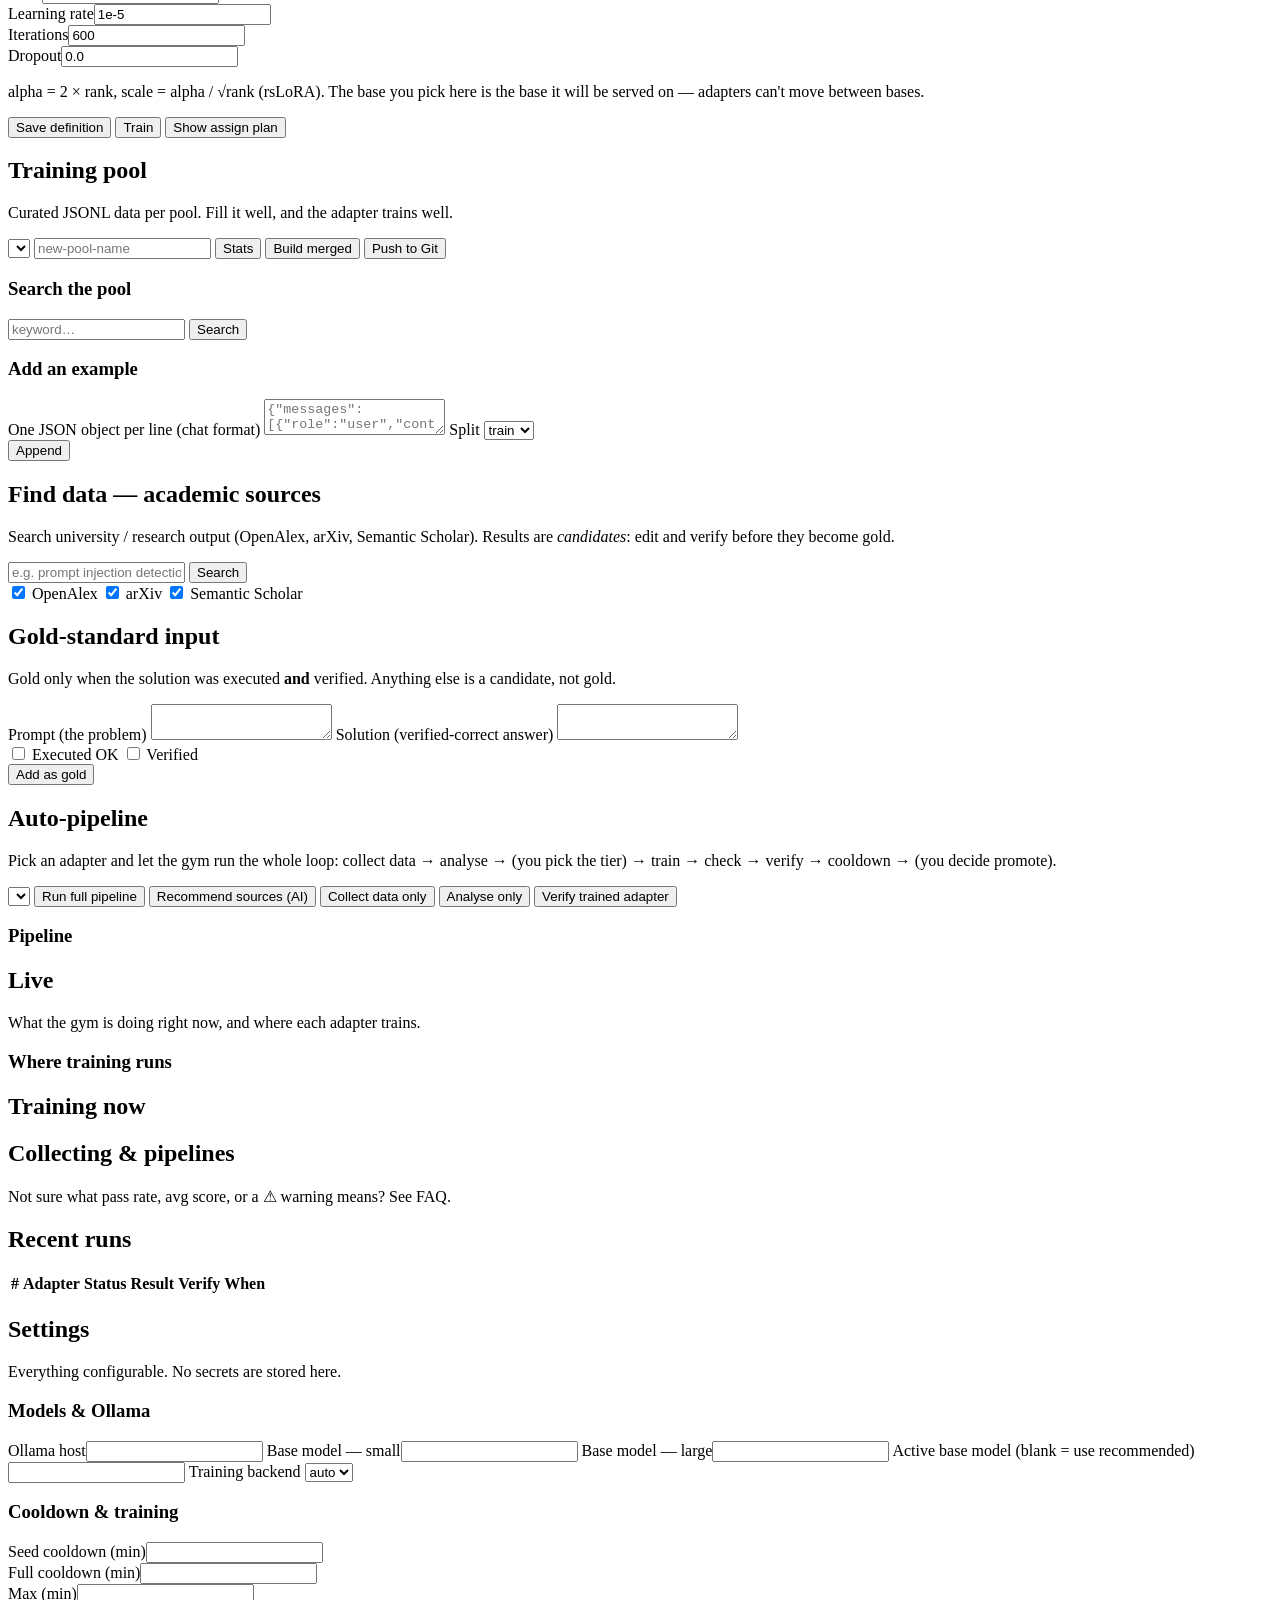
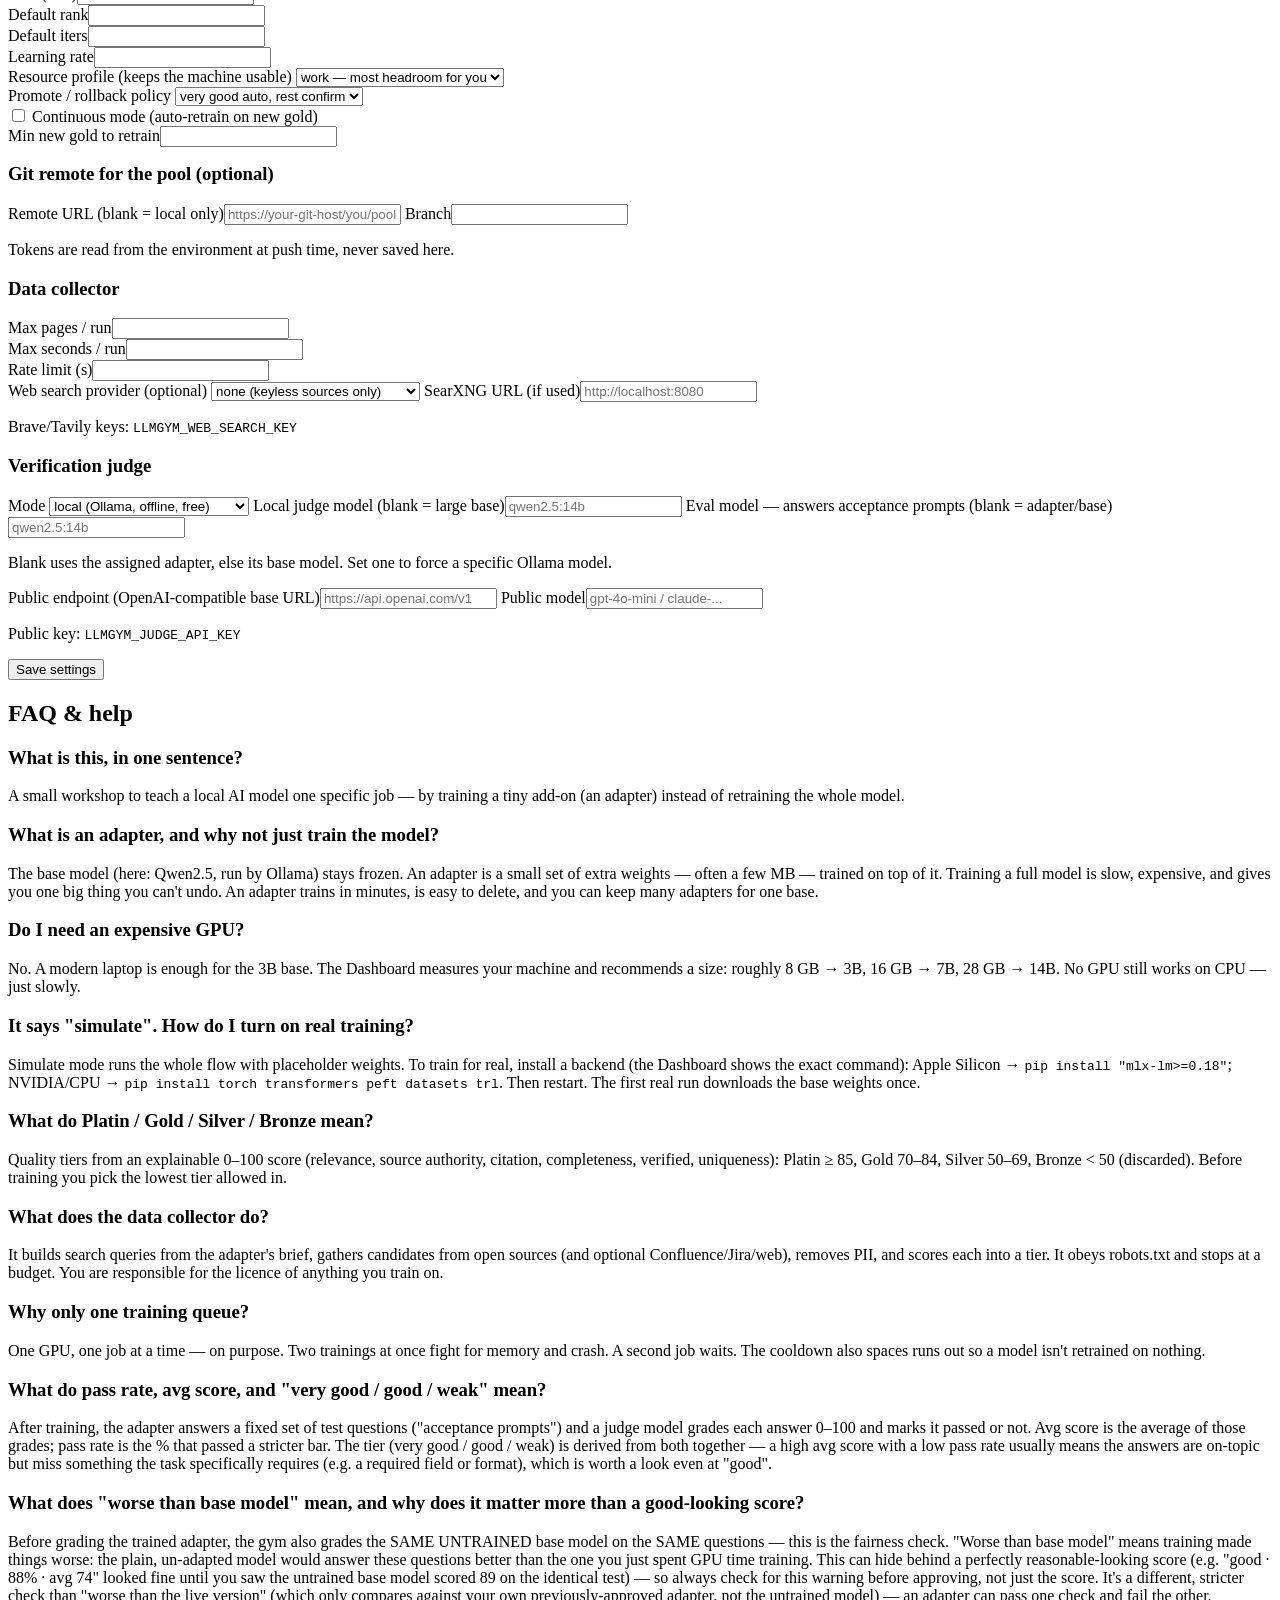
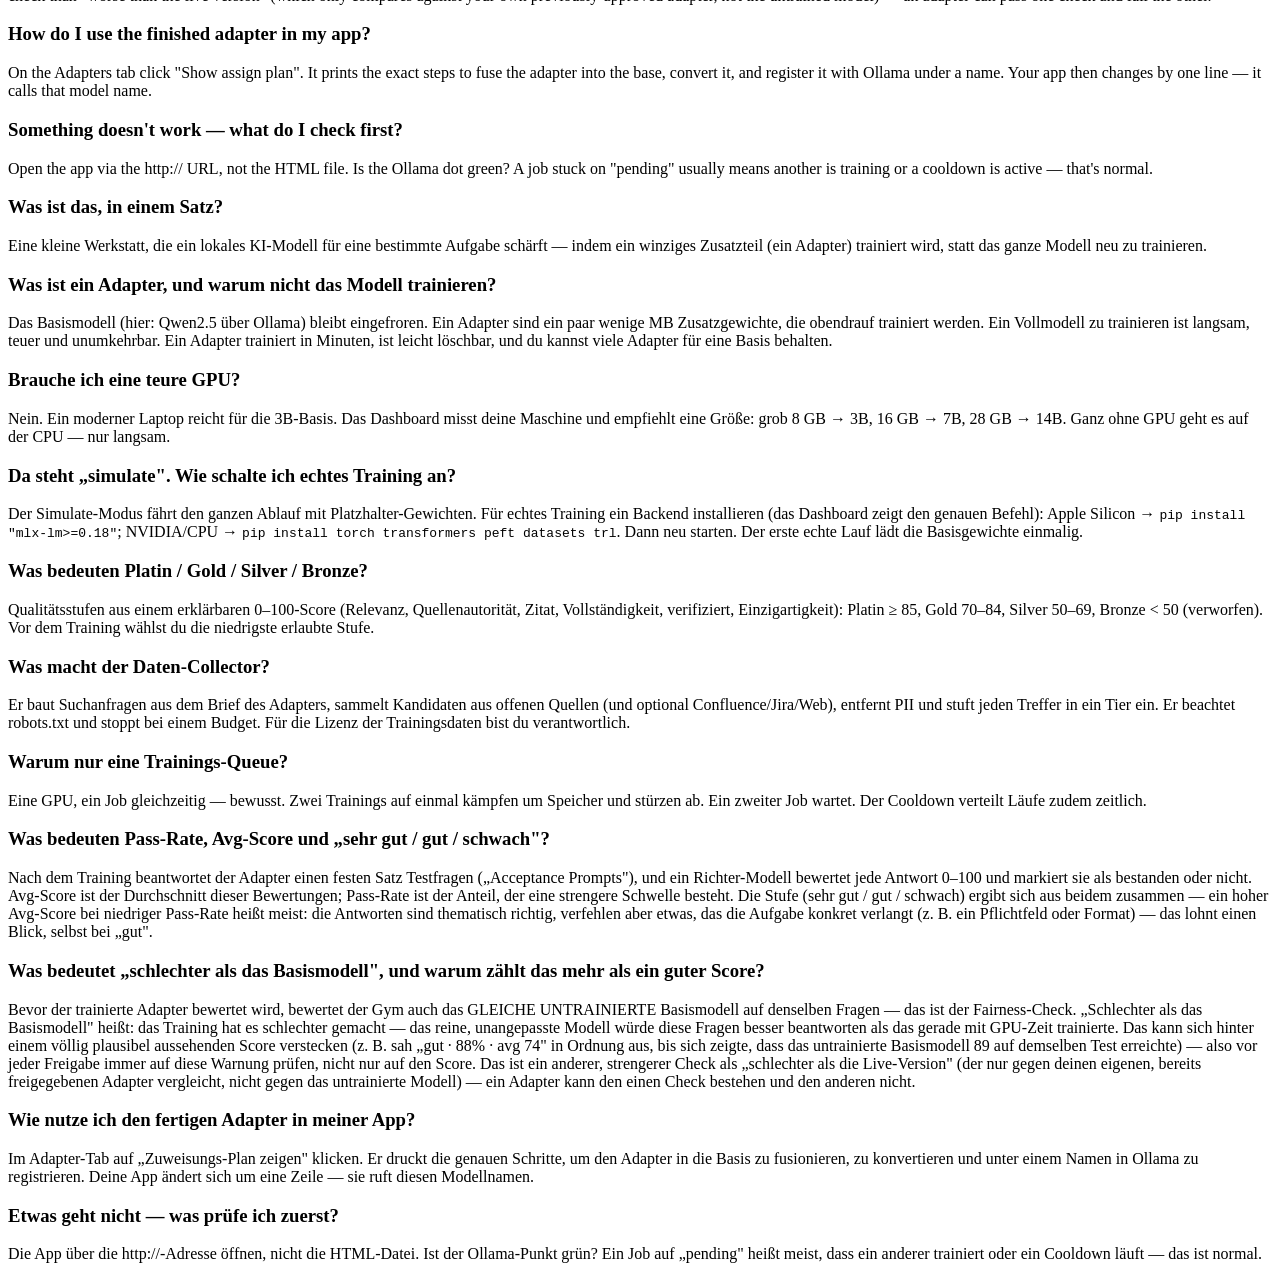
==== commit 6d33b700: "Initial public release of LLM Gym A self-hostable gym for training and assigning LoRA adapters on lo" ====
--- a/llm_gym/static/index.html
+++ b/llm_gym/static/index.html
@@ -332,6 +332,7 @@
       <div class="card gate" id="plGatePromote" style="display:none">
         <h3 data-i18n="② Promote this result?">② Promote this result?</h3>
         <p class="lead" data-i18n="Promote marks this run as the adapter's champion. Discard keeps the previous one.">Promote marks this run as the adapter's champion. Discard keeps the previous one.</p>
+        <p class="verdict-headline bad" id="plGateReasons" style="display:none"></p>
         <div class="btnrow" style="margin-top:0">
           <button class="primary" data-promote="yes" data-i18n="Promote">Promote</button>
           <button data-promote="no" data-i18n="Discard">Discard</button>
@@ -358,6 +359,7 @@
       <div class="card"><div id="liveTrain"></div></div>
 
       <h2 data-i18n="Collecting & pipelines">Collecting &amp; pipelines</h2>
+      <p class="hint"><span data-i18n="Not sure what pass rate, avg score, or a ⚠ warning means? See">Not sure what pass rate, avg score, or a ⚠ warning means? See</span> <a data-goto="faq" data-i18n="FAQ">FAQ</a>.</p>
       <div class="card"><div id="liveActivity"></div></div>
 
       <h2 data-i18n="Recent runs">Recent runs</h2>
@@ -465,6 +467,10 @@
         <p>It builds search queries from the adapter's brief, gathers candidates from open sources (and optional Confluence/Jira/web), removes PII, and scores each into a tier. It obeys robots.txt and stops at a budget. You are responsible for the licence of anything you train on.</p>
         <h3>Why only one training queue?</h3>
         <p>One GPU, one job at a time — on purpose. Two trainings at once fight for memory and crash. A second job waits. The cooldown also spaces runs out so a model isn't retrained on nothing.</p>
+        <h3>What do pass rate, avg score, and "very good / good / weak" mean?</h3>
+        <p>After training, the adapter answers a fixed set of test questions ("acceptance prompts") and a judge model grades each answer 0–100 and marks it passed or not. Avg score is the average of those grades; pass rate is the % that passed a stricter bar. The tier (very good / good / weak) is derived from both together — a high avg score with a low pass rate usually means the answers are on-topic but miss something the task specifically requires (e.g. a required field or format), which is worth a look even at "good".</p>
+        <h3>What does "worse than base model" mean, and why does it matter more than a good-looking score?</h3>
+        <p>Before grading the trained adapter, the gym also grades the SAME UNTRAINED base model on the SAME questions — this is the fairness check. "Worse than base model" means training made things worse: the plain, un-adapted model would answer these questions better than the one you just spent GPU time training. This can hide behind a perfectly reasonable-looking score (e.g. "good · 88% · avg 74" looked fine until you saw the untrained base model scored 89 on the identical test) — so always check for this warning before approving, not just the score. It's a different, stricter check than "worse than the live version" (which only compares against your own previously-approved adapter, not the untrained model) — an adapter can pass one check and fail the other.</p>
         <h3>How do I use the finished adapter in my app?</h3>
         <p>On the Adapters tab click "Show assign plan". It prints the exact steps to fuse the adapter into the base, convert it, and register it with Ollama under a name. Your app then changes by one line — it calls that model name.</p>
         <h3>Something doesn't work — what do I check first?</h3>
@@ -486,6 +492,10 @@
         <p>Er baut Suchanfragen aus dem Brief des Adapters, sammelt Kandidaten aus offenen Quellen (und optional Confluence/Jira/Web), entfernt PII und stuft jeden Treffer in ein Tier ein. Er beachtet robots.txt und stoppt bei einem Budget. Für die Lizenz der Trainingsdaten bist du verantwortlich.</p>
         <h3>Warum nur eine Trainings-Queue?</h3>
         <p>Eine GPU, ein Job gleichzeitig — bewusst. Zwei Trainings auf einmal kämpfen um Speicher und stürzen ab. Ein zweiter Job wartet. Der Cooldown verteilt Läufe zudem zeitlich.</p>
+        <h3>Was bedeuten Pass-Rate, Avg-Score und „sehr gut / gut / schwach"?</h3>
+        <p>Nach dem Training beantwortet der Adapter einen festen Satz Testfragen („Acceptance Prompts"), und ein Richter-Modell bewertet jede Antwort 0–100 und markiert sie als bestanden oder nicht. Avg-Score ist der Durchschnitt dieser Bewertungen; Pass-Rate ist der Anteil, der eine strengere Schwelle besteht. Die Stufe (sehr gut / gut / schwach) ergibt sich aus beidem zusammen — ein hoher Avg-Score bei niedriger Pass-Rate heißt meist: die Antworten sind thematisch richtig, verfehlen aber etwas, das die Aufgabe konkret verlangt (z. B. ein Pflichtfeld oder Format) — das lohnt einen Blick, selbst bei „gut".</p>
+        <h3>Was bedeutet „schlechter als das Basismodell", und warum zählt das mehr als ein guter Score?</h3>
+        <p>Bevor der trainierte Adapter bewertet wird, bewertet der Gym auch das GLEICHE UNTRAINIERTE Basismodell auf denselben Fragen — das ist der Fairness-Check. „Schlechter als das Basismodell" heißt: das Training hat es schlechter gemacht — das reine, unangepasste Modell würde diese Fragen besser beantworten als das gerade mit GPU-Zeit trainierte. Das kann sich hinter einem völlig plausibel aussehenden Score verstecken (z. B. sah „gut · 88% · avg 74" in Ordnung aus, bis sich zeigte, dass das untrainierte Basismodell 89 auf demselben Test erreichte) — also vor jeder Freigabe immer auf diese Warnung prüfen, nicht nur auf den Score. Das ist ein anderer, strengerer Check als „schlechter als die Live-Version" (der nur gegen deinen eigenen, bereits freigegebenen Adapter vergleicht, nicht gegen das untrainierte Modell) — ein Adapter kann den einen Check bestehen und den anderen nicht.</p>
         <h3>Wie nutze ich den fertigen Adapter in meiner App?</h3>
         <p>Im Adapter-Tab auf „Zuweisungs-Plan zeigen" klicken. Er druckt die genauen Schritte, um den Adapter in die Basis zu fusionieren, zu konvertieren und unter einem Namen in Ollama zu registrieren. Deine App ändert sich um eine Zeile — sie ruft diesen Modellnamen.</p>
         <h3>Etwas geht nicht — was prüfe ich zuerst?</h3>
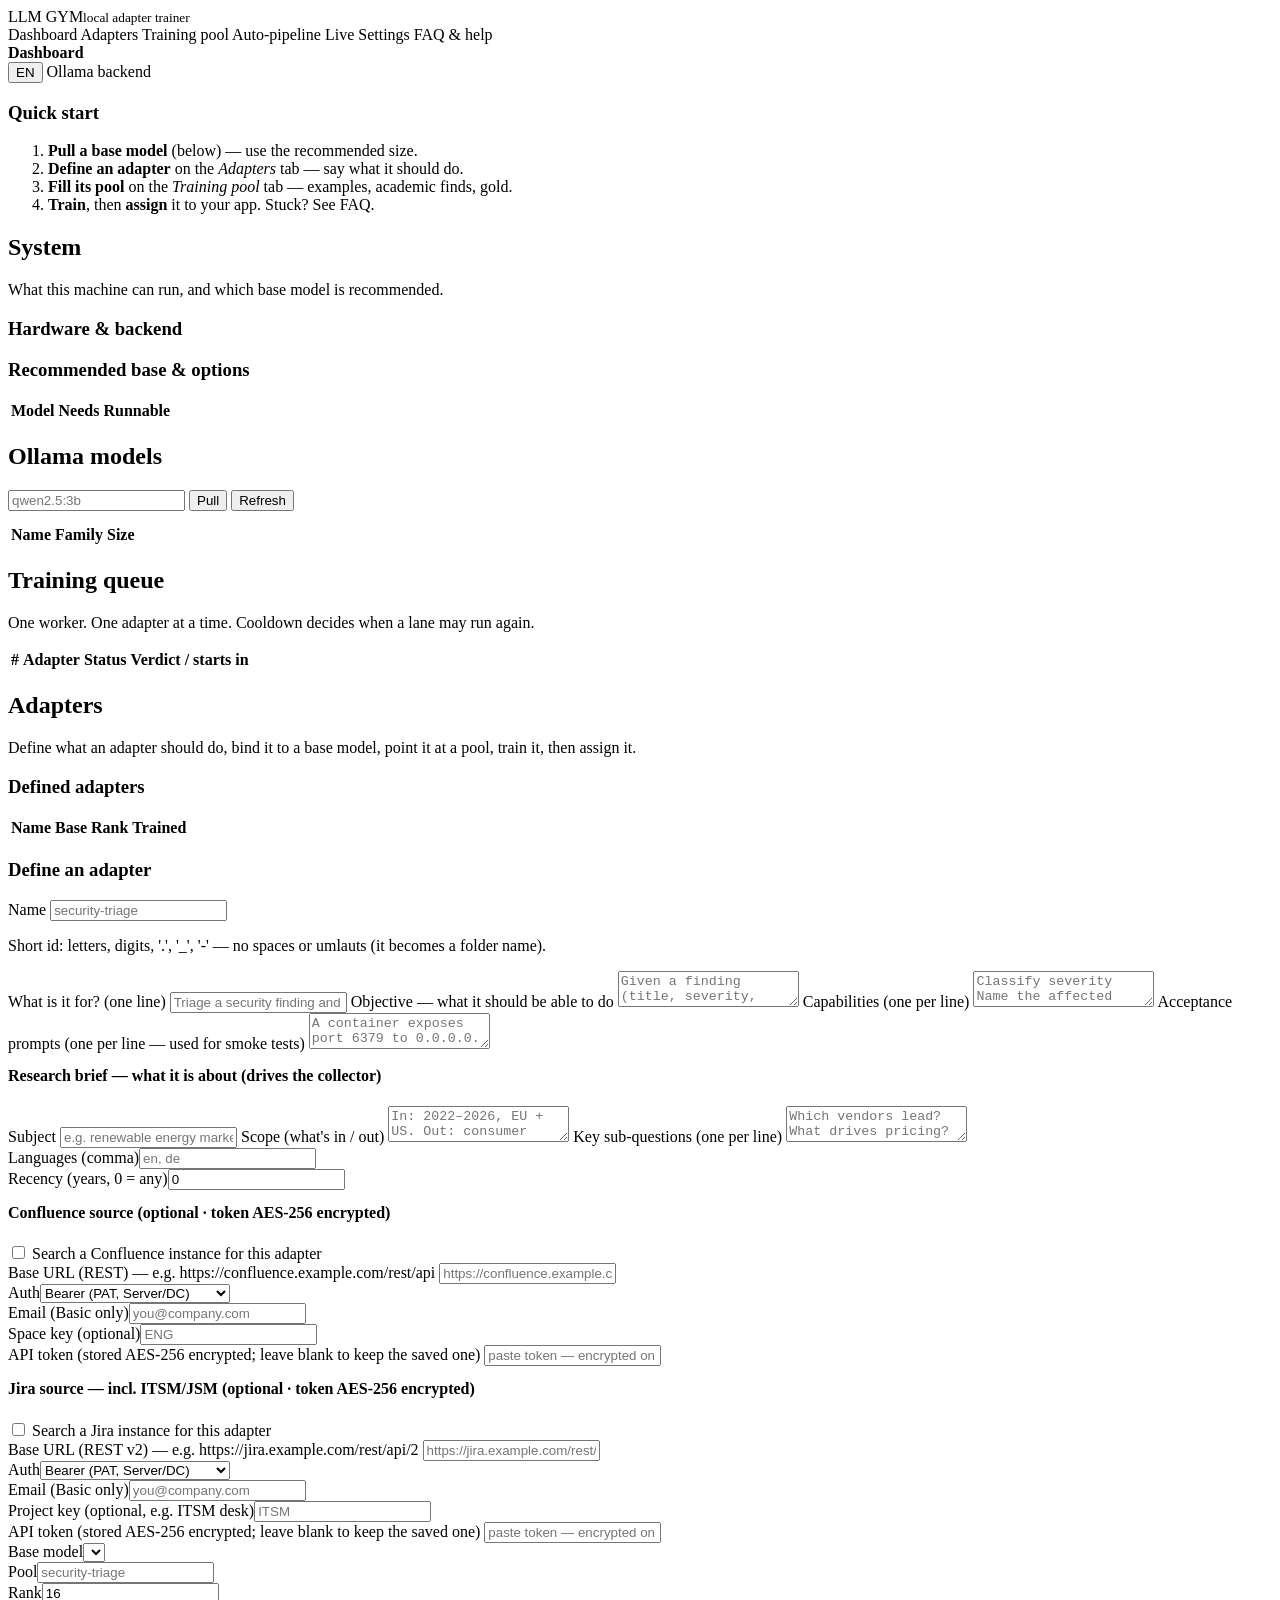
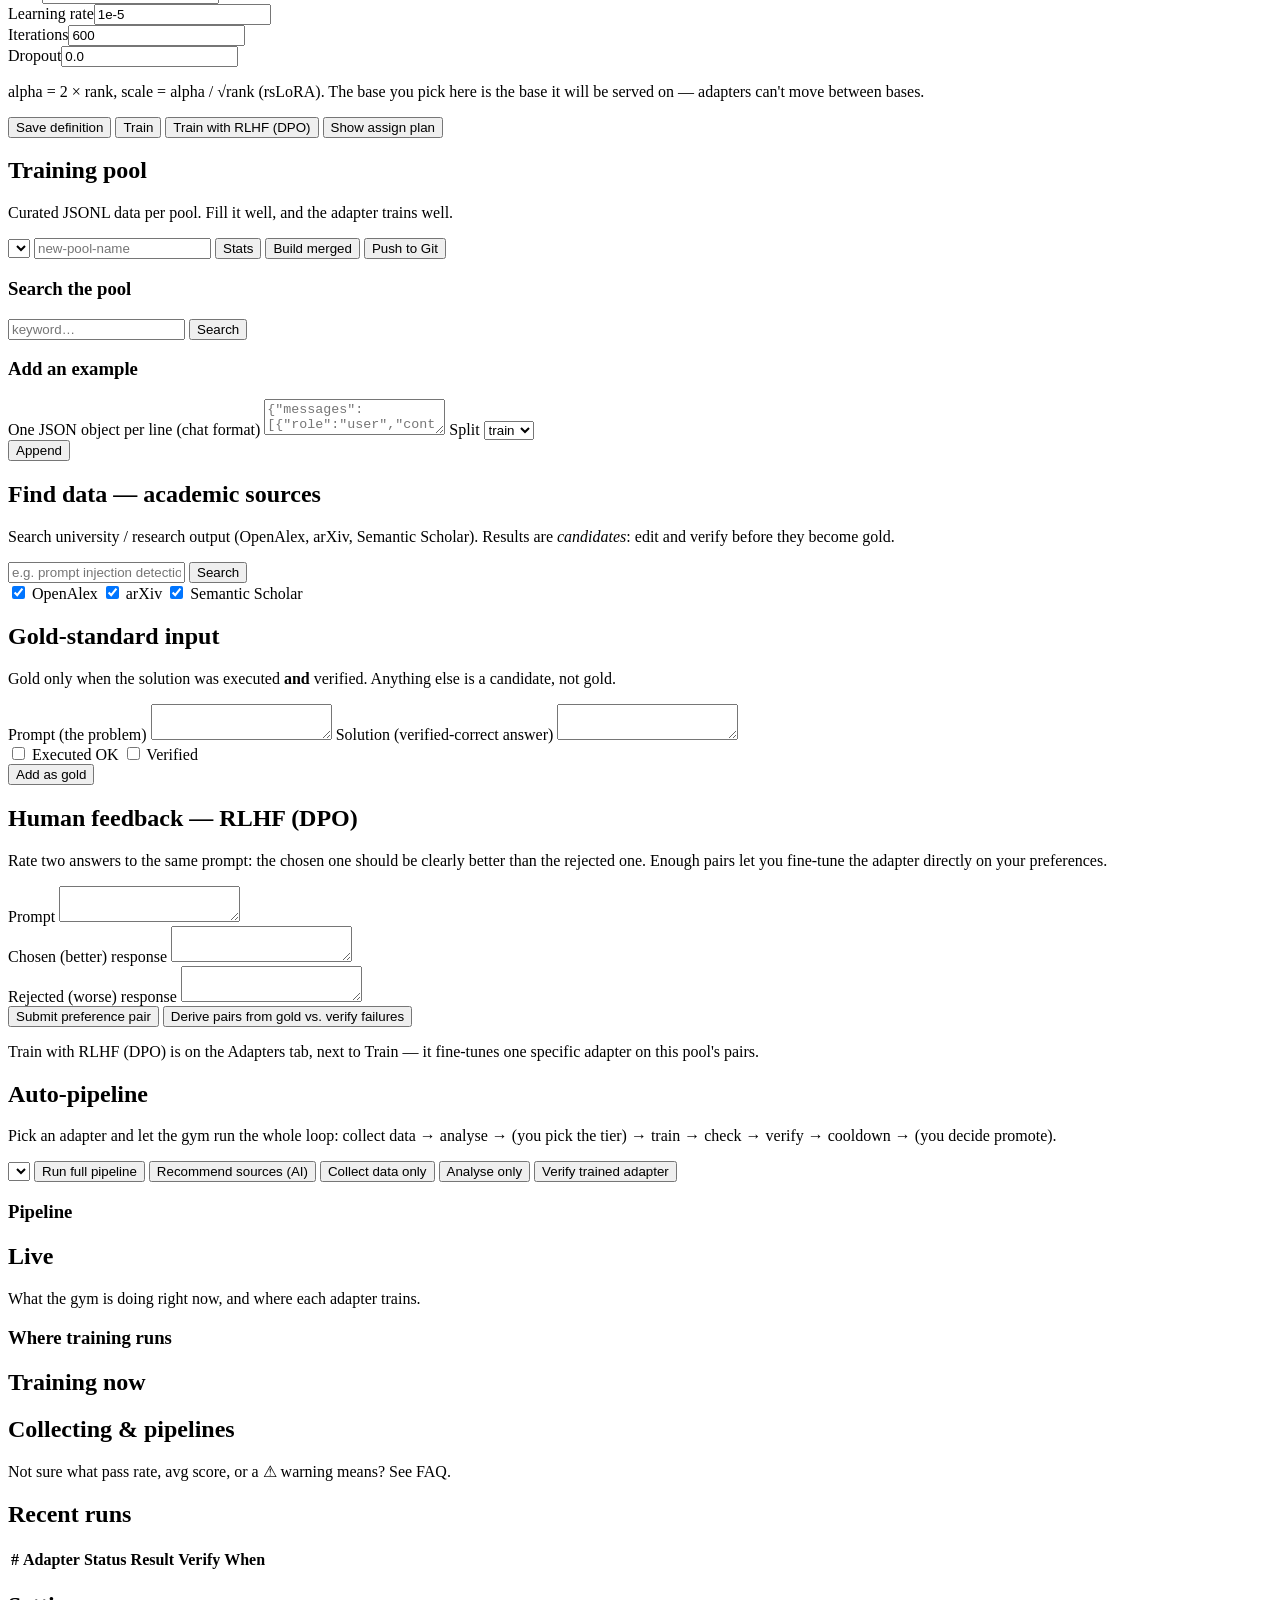
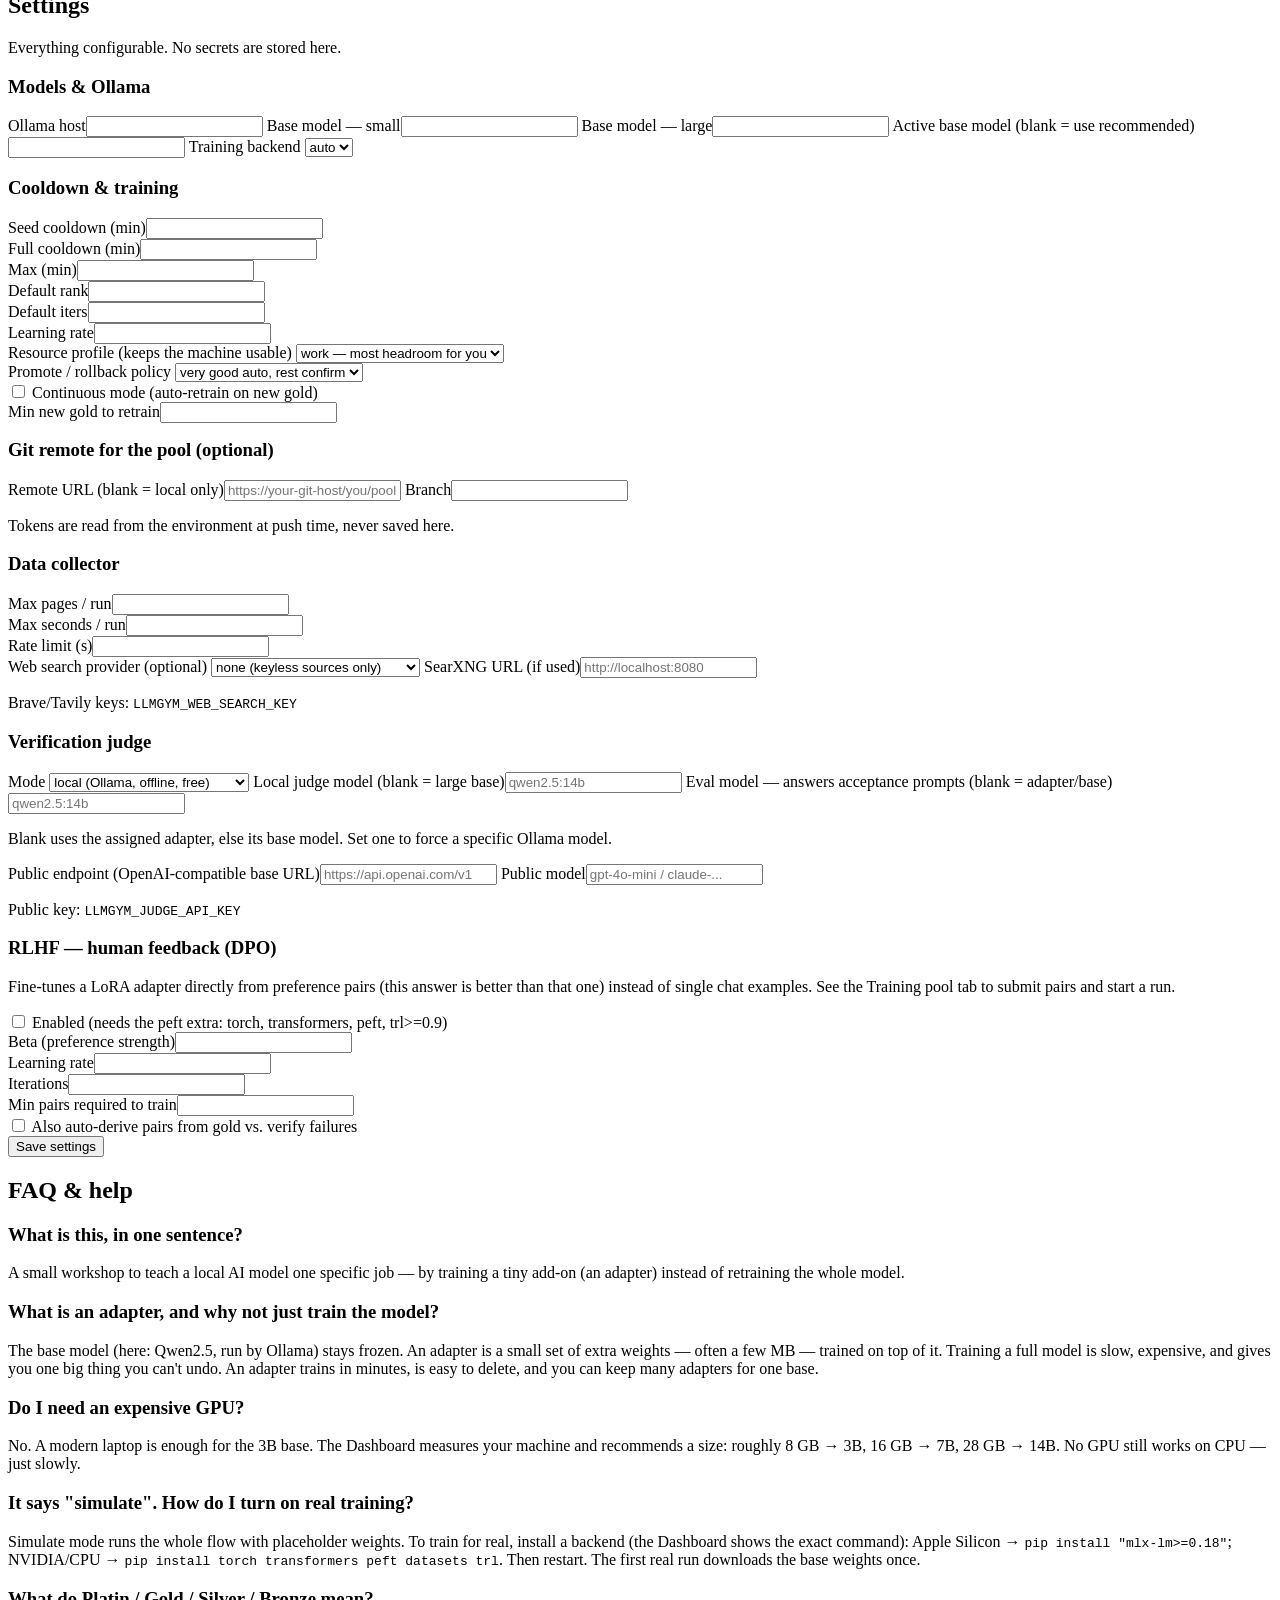
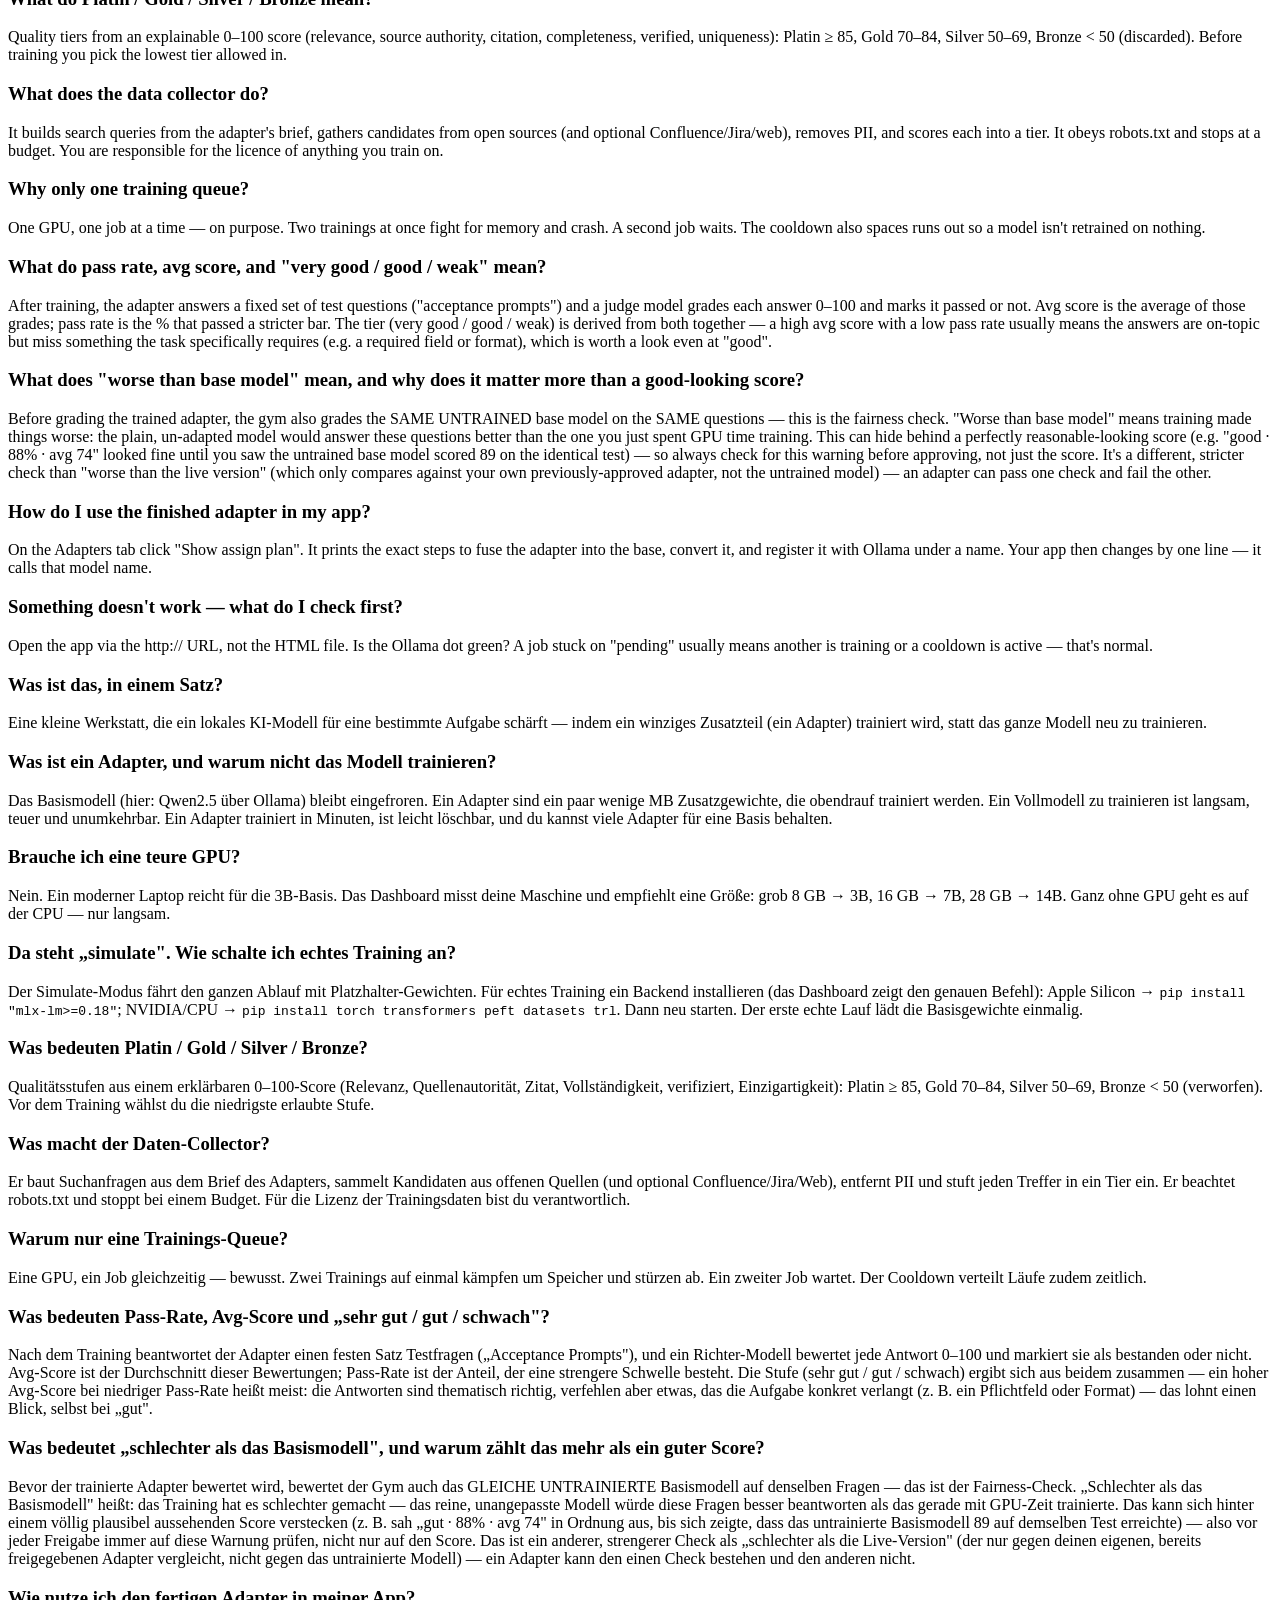
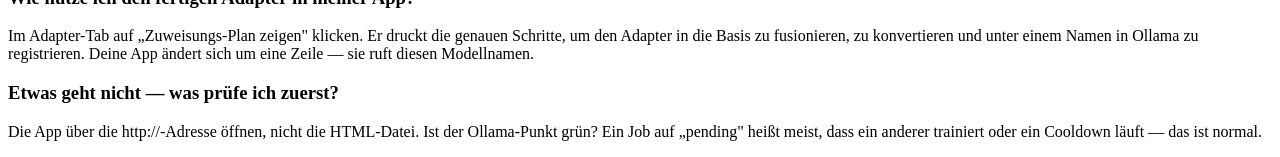
==== commit a712da74: "Add RLHF (DPO) fine-tuning from human preference feedback Fine-tunes a LoRA adapter directly from hu" ====
--- a/llm_gym/static/index.html
+++ b/llm_gym/static/index.html
@@ -168,6 +168,7 @@
           <div class="btnrow">
             <button class="primary" id="btnSaveAdapter" data-i18n="Save definition">Save definition</button>
             <button id="btnTrain" data-i18n="Train">Train</button>
+            <button id="btnTrainDpo" data-i18n="Train with RLHF (DPO)" title="Fine-tunes on this adapter's pool's human preference pairs — see Training pool tab">Train with RLHF (DPO)</button>
             <button id="btnPlan" data-i18n="Show assign plan">Show assign plan</button>
           </div>
         </div>
@@ -242,6 +243,29 @@
           <label style="margin:0"><input type="checkbox" id="goldVerified"> <span data-i18n="Verified">Verified</span></label>
         </div>
         <div class="btnrow"><button class="primary" id="btnGold" data-i18n="Add as gold">Add as gold</button></div>
+      </div>
+
+      <h2 data-i18n="Human feedback — RLHF (DPO)">Human feedback — RLHF (DPO)</h2>
+      <p class="lead" data-i18n="Rate two answers to the same prompt: the chosen one should be clearly better than the rejected one. Enough pairs let you fine-tune the adapter directly on your preferences.">Rate two answers to the same prompt: the chosen one should be clearly better than the rejected one. Enough pairs let you fine-tune the adapter directly on your preferences.</p>
+      <div class="card">
+        <dl class="kv" id="fbStats" style="margin-top:0"></dl>
+        <label data-i18n="Prompt">Prompt</label>
+        <textarea id="fbPrompt"></textarea>
+        <div class="row">
+          <div>
+            <label data-i18n="Chosen (better) response">Chosen (better) response</label>
+            <textarea id="fbChosen"></textarea>
+          </div>
+          <div>
+            <label data-i18n="Rejected (worse) response">Rejected (worse) response</label>
+            <textarea id="fbRejected"></textarea>
+          </div>
+        </div>
+        <div class="btnrow">
+          <button class="primary" id="btnFbSubmit" data-i18n="Submit preference pair">Submit preference pair</button>
+          <button id="btnFbFromVerify" data-i18n="Derive pairs from gold vs. verify failures">Derive pairs from gold vs. verify failures</button>
+        </div>
+        <p class="hint" data-i18n="Train with RLHF (DPO) is on the Adapters tab, next to Train — it fine-tunes one specific adapter on this pool's pairs.">Train with RLHF (DPO) is on the Adapters tab, next to Train — it fine-tunes one specific adapter on this pool's pairs.</p>
       </div>
     </section>
 
@@ -442,6 +466,20 @@
           <label data-i18n="Public endpoint (OpenAI-compatible base URL)">Public endpoint (OpenAI-compatible base URL)</label><input id="sJudgeUrl" placeholder="https://api.openai.com/v1">
           <label data-i18n="Public model">Public model</label><input id="sJudgepublic" placeholder="gpt-4o-mini / claude-... ">
           <p class="hint">Public key: <code>LLMGYM_JUDGE_API_KEY</code></p>
+        </div>
+        <div class="card">
+          <h3 data-i18n="RLHF — human feedback (DPO)">RLHF — human feedback (DPO)</h3>
+          <p class="hint" data-i18n="Fine-tunes a LoRA adapter directly from preference pairs (this answer is better than that one) instead of single chat examples. See the Training pool tab to submit pairs and start a run.">Fine-tunes a LoRA adapter directly from preference pairs (this answer is better than that one) instead of single chat examples. See the Training pool tab to submit pairs and start a run.</p>
+          <label><input type="checkbox" id="sRlhfEnabled"> <span data-i18n="Enabled (needs the peft extra: torch, transformers, peft, trl>=0.9)">Enabled (needs the peft extra: torch, transformers, peft, trl&gt;=0.9)</span></label>
+          <div class="row">
+            <div><label data-i18n="Beta (preference strength)">Beta (preference strength)</label><input id="sRlhfBeta" type="number" step="0.01"></div>
+            <div><label data-i18n="Learning rate">Learning rate</label><input id="sRlhfLr"></div>
+            <div><label data-i18n="Iterations">Iterations</label><input id="sRlhfIters" type="number"></div>
+          </div>
+          <div class="row">
+            <div><label data-i18n="Min pairs required to train">Min pairs required to train</label><input id="sRlhfMinPairs" type="number"></div>
+            <div><label><input type="checkbox" id="sRlhfAutoPairs"> <span data-i18n="Also auto-derive pairs from gold vs. verify failures">Also auto-derive pairs from gold vs. verify failures</span></label></div>
+          </div>
         </div>
       </div>
 
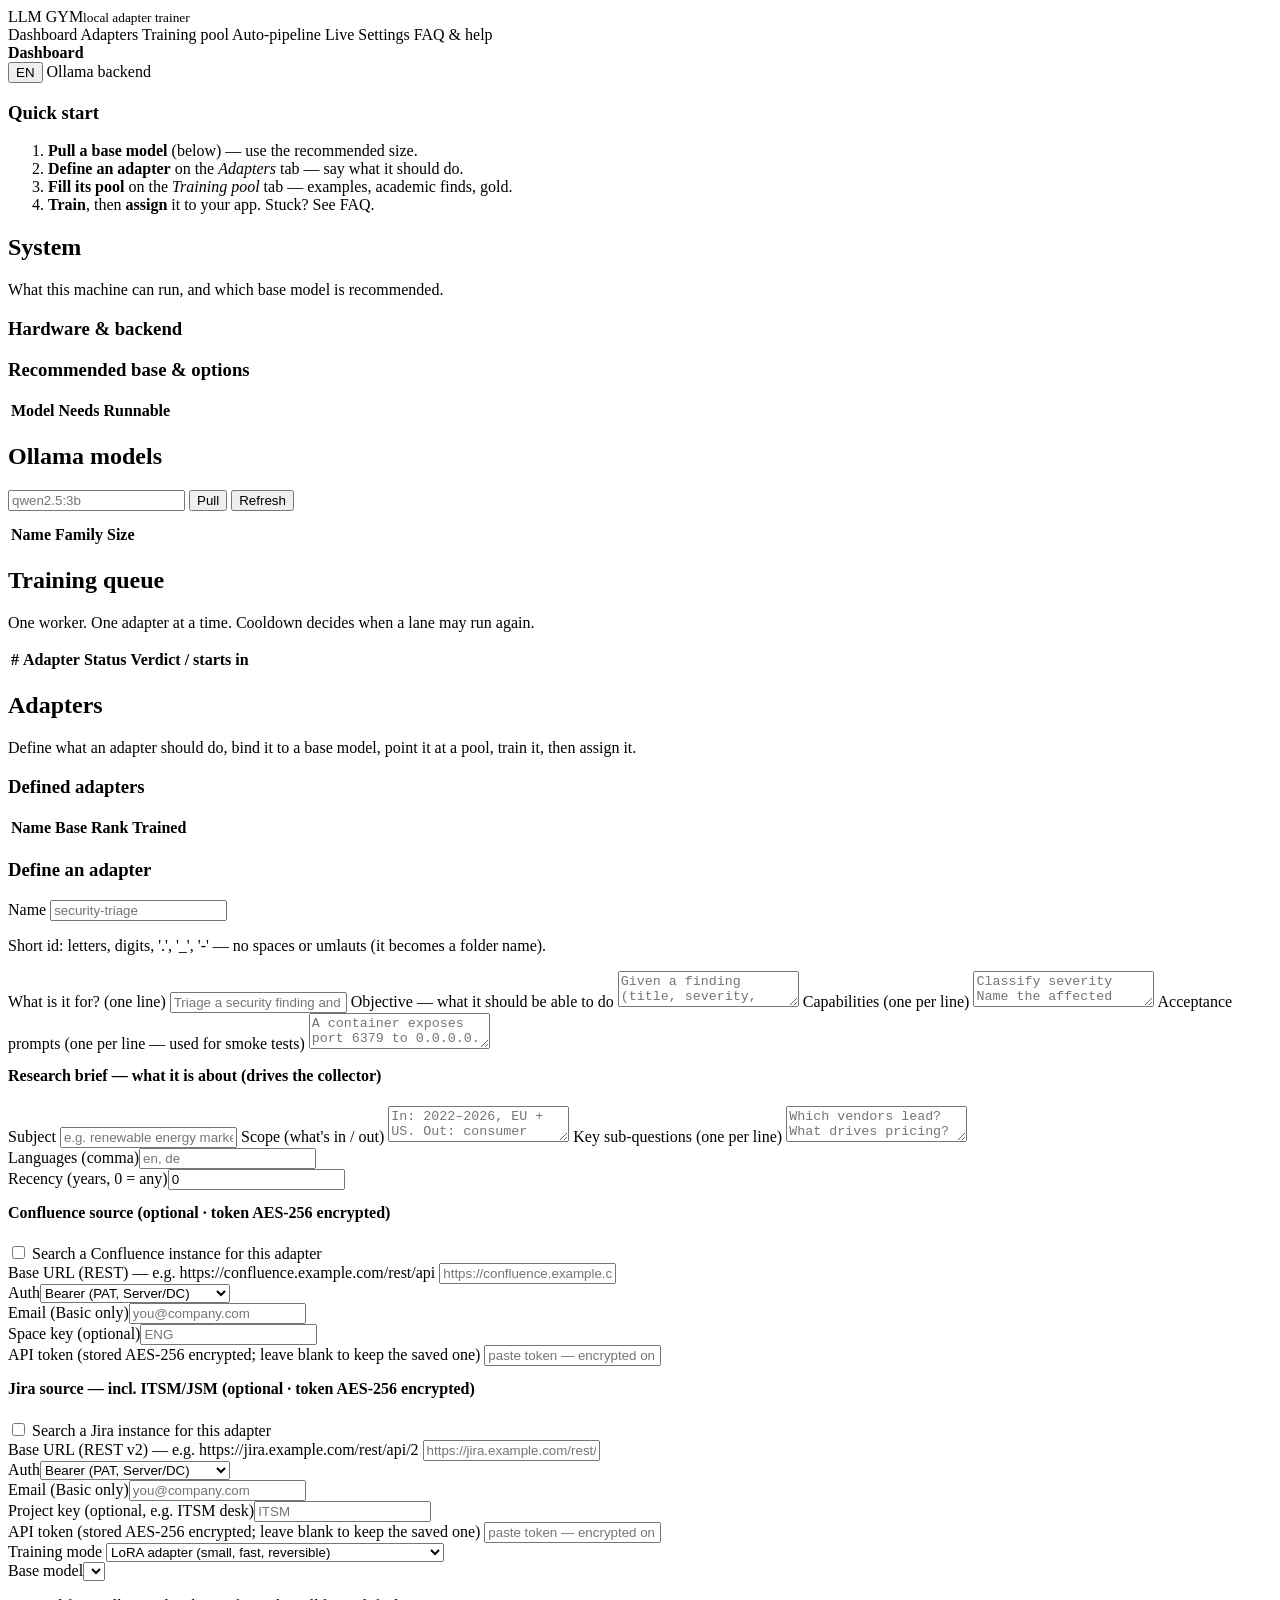
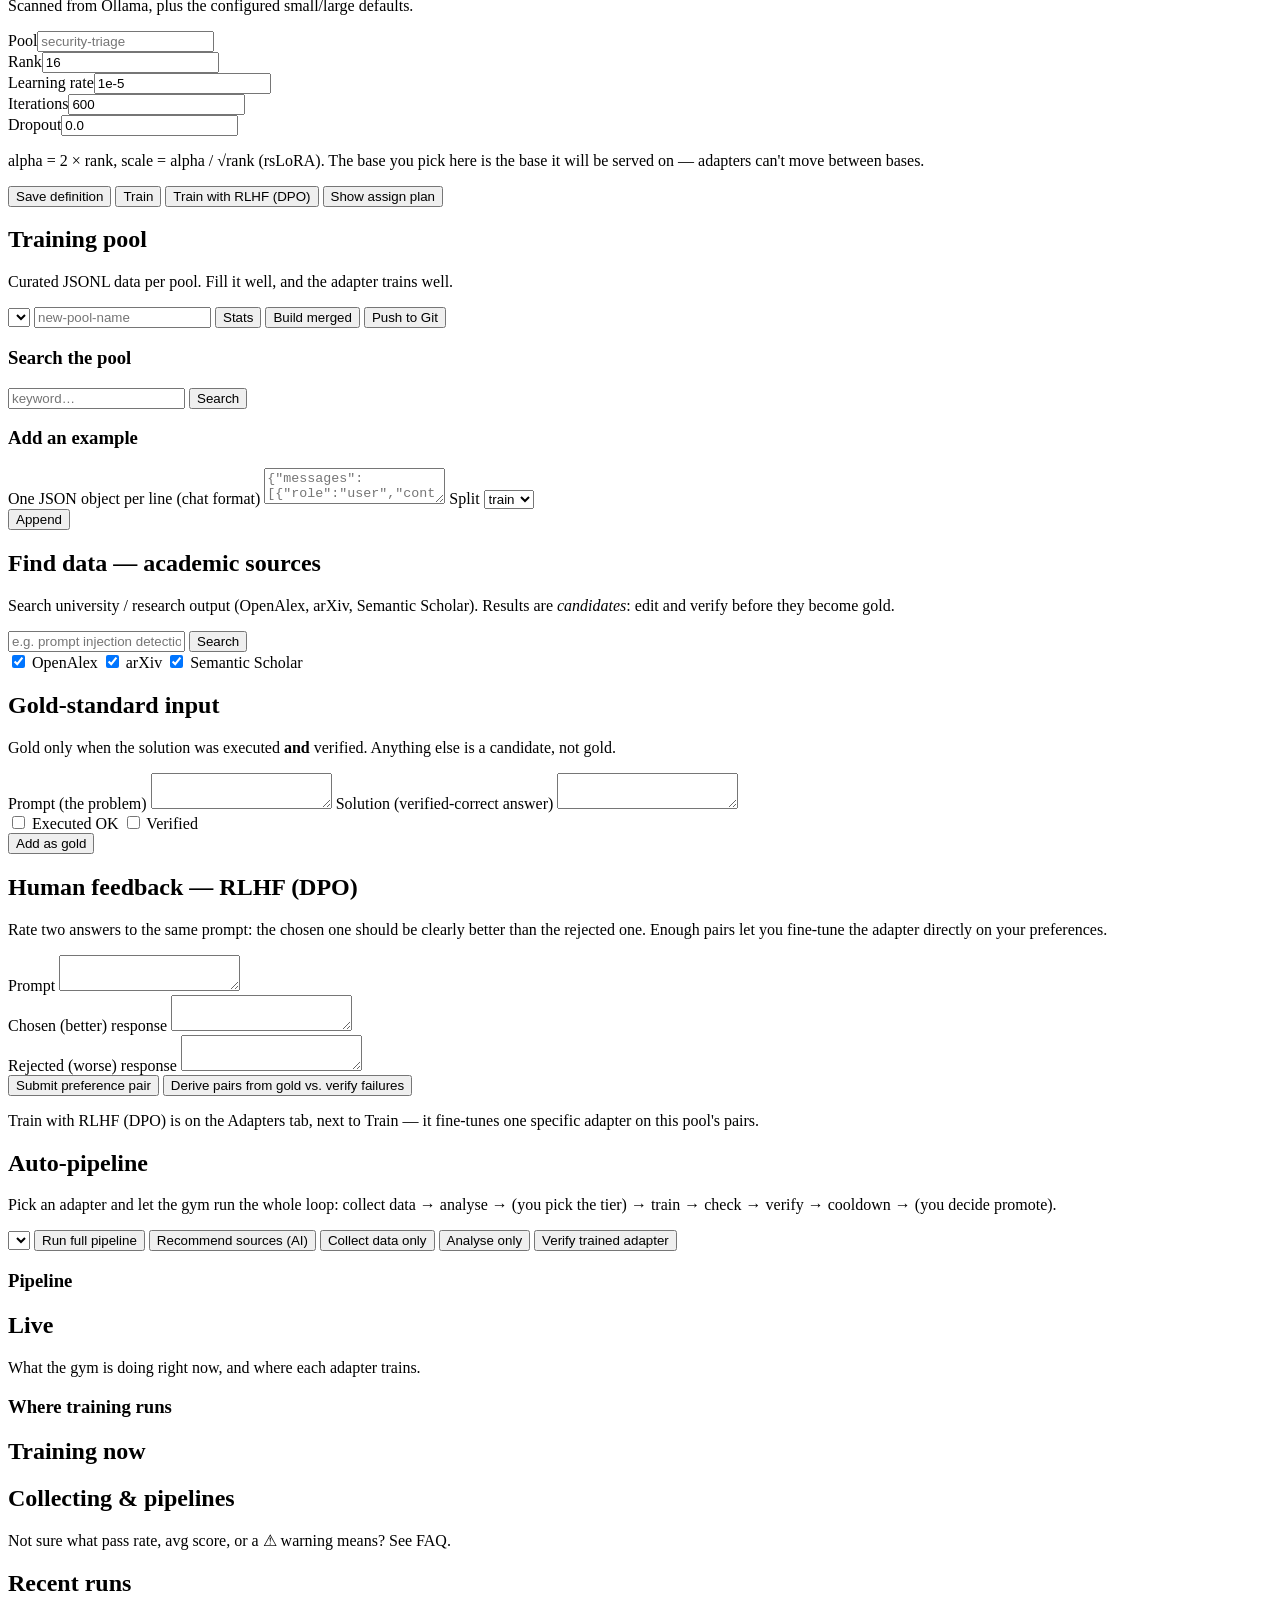
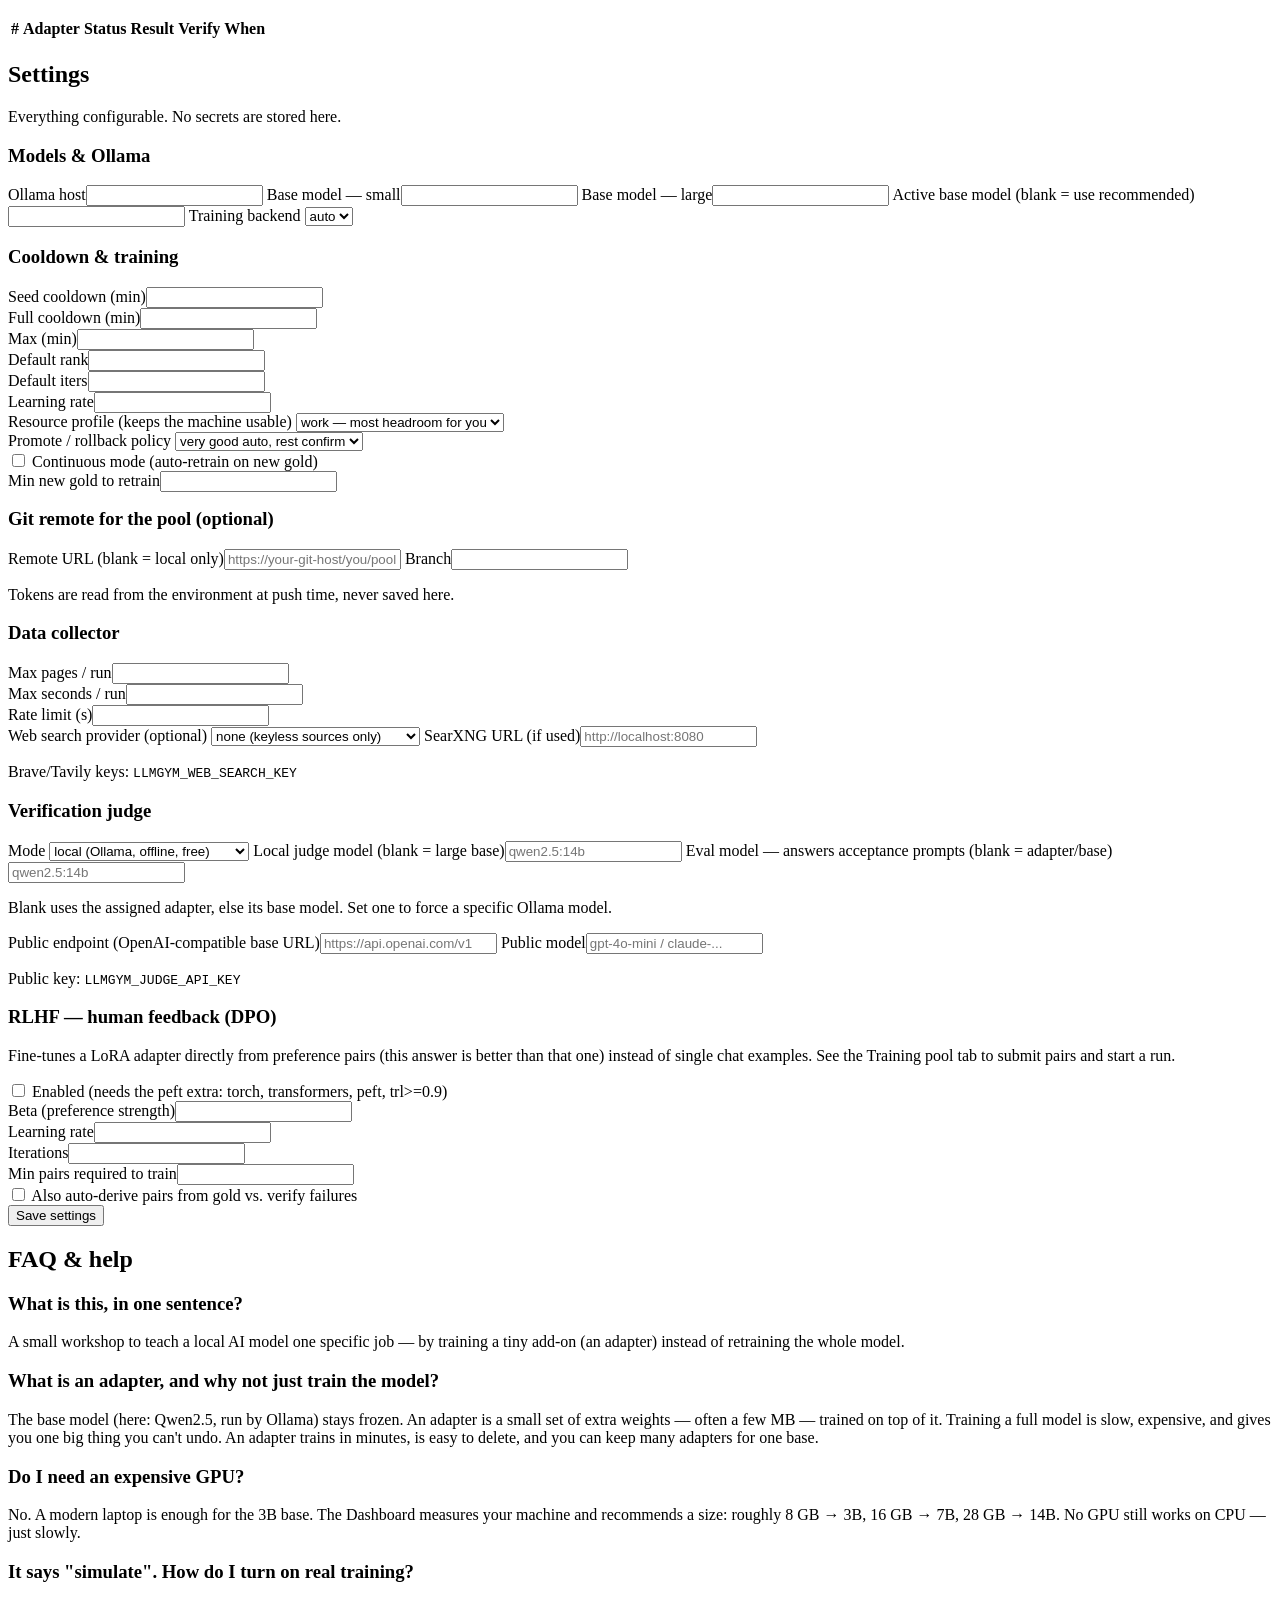
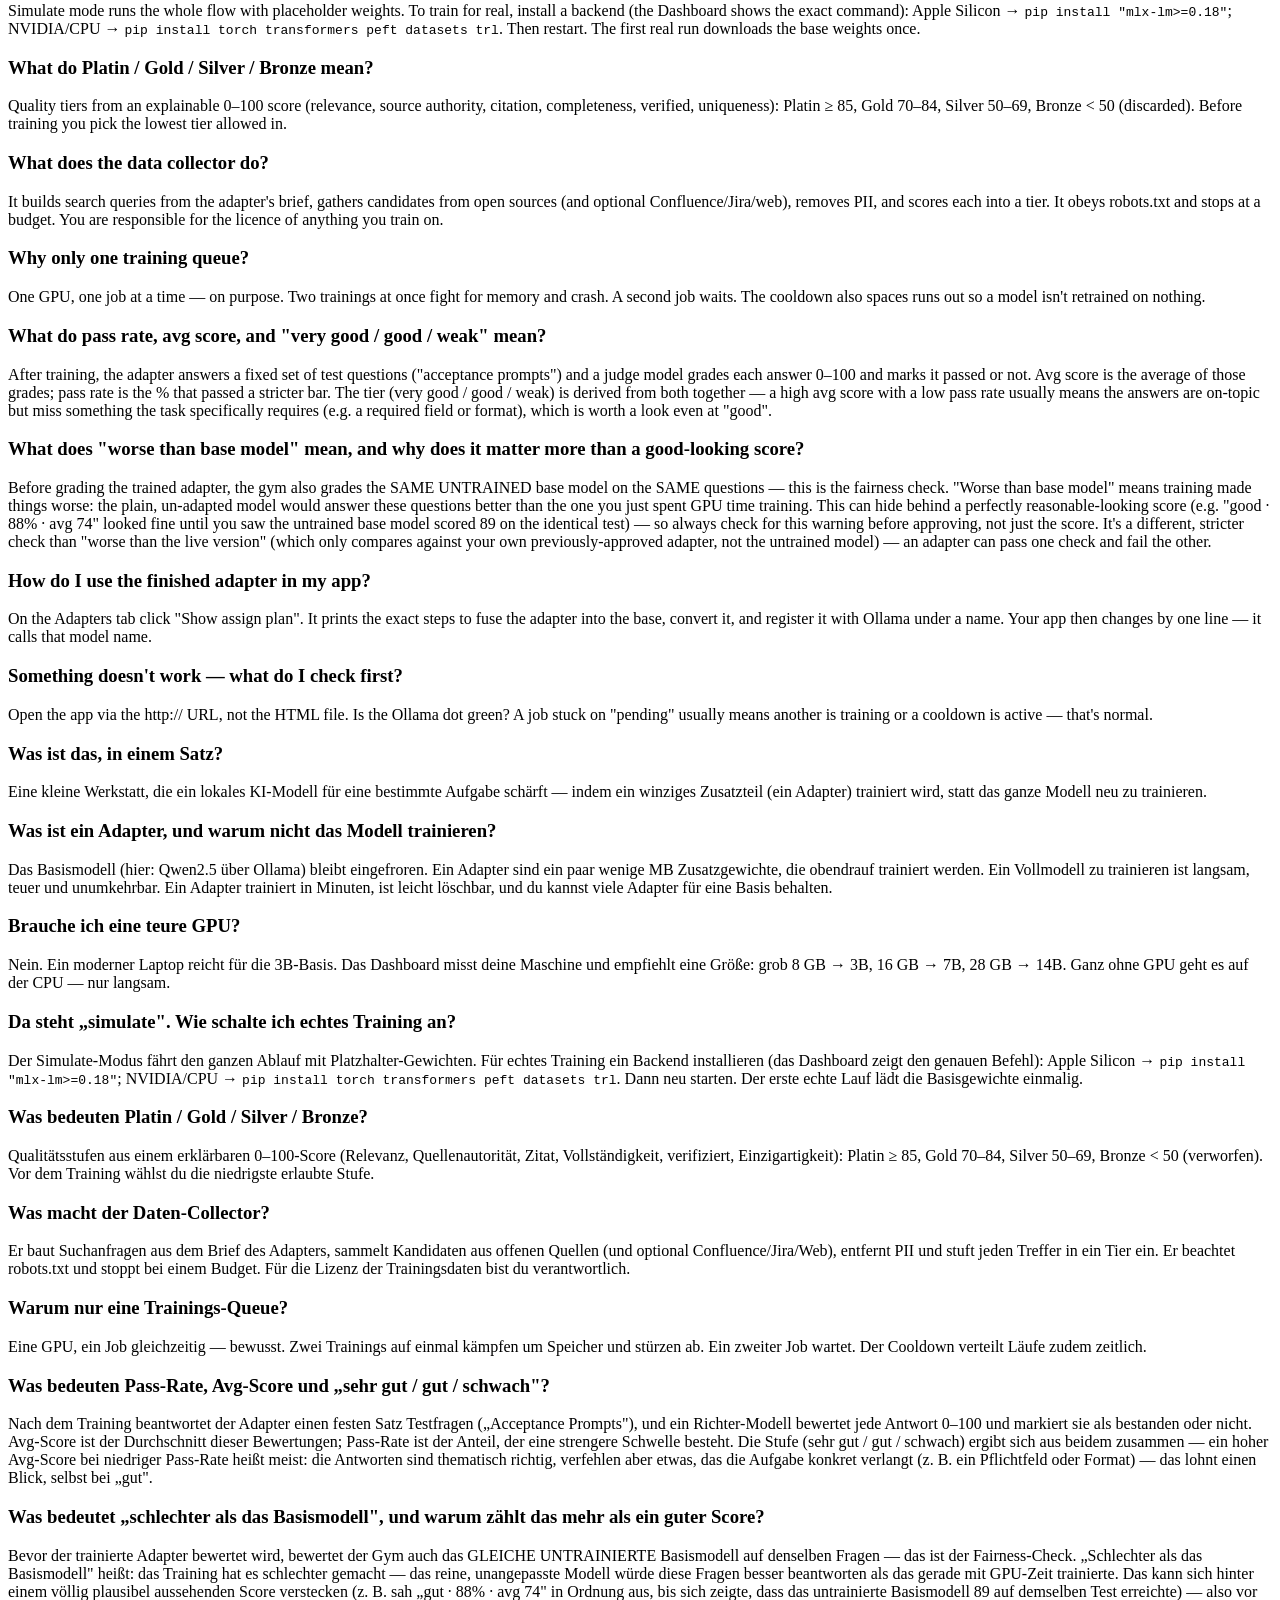
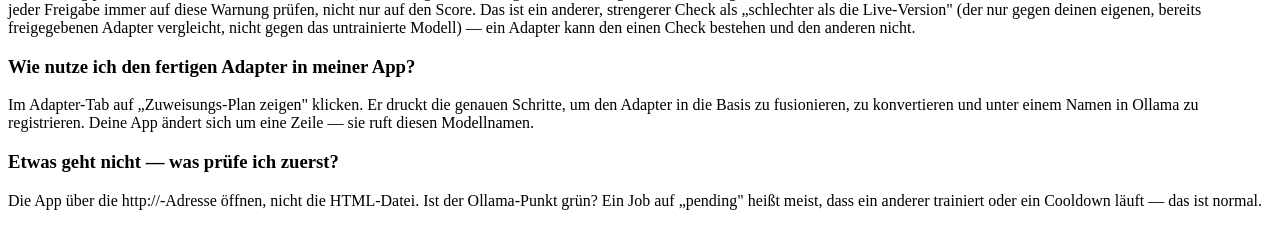
==== commit 71e8199a: "Add full fine-tune training mode alongside LoRA adapters Adapters gain a training_mode field ("lora"" ====
--- a/llm_gym/static/index.html
+++ b/llm_gym/static/index.html
@@ -155,11 +155,20 @@
           <input id="aJiraTok" type="password" placeholder="paste token — encrypted on save, never shown again" autocomplete="off">
 
           <div class="row">
-            <div><label data-i18n="Base model">Base model</label><select id="aBase"></select></div>
+            <div><label data-i18n="Training mode">Training mode</label>
+              <select id="aTrainingMode">
+                <option value="lora" data-i18n="LoRA adapter (small, fast, reversible)">LoRA adapter (small, fast, reversible)</option>
+                <option value="full" data-i18n="Full fine-tune (every weight — far more memory/time)">Full fine-tune (every weight — far more memory/time)</option>
+              </select>
+            </div>
+            <div><label data-i18n="Base model">Base model</label><select id="aBase"></select>
+              <p class="hint" id="aBaseHint" data-i18n="Scanned from Ollama, plus the configured small/large defaults.">Scanned from Ollama, plus the configured small/large defaults.</p>
+            </div>
             <div><label data-i18n="Pool">Pool</label><input id="aPool" data-i18n-ph="security-triage" placeholder="security-triage"></div>
+          </div>
+          <p class="hint" id="aFullWarning" style="display:none" data-i18n="Full fine-tune trains every weight in the base model — dramatically more memory, time, and disk than a LoRA adapter (no low-rank shortcut), and produces a whole new model rather than a small delta. Rank/dropout below don't apply to it. The automated one-click deploy only handles LoRA adapters — a full fine-tune uses the manual assign-plan steps instead.">Full fine-tune trains every weight in the base model — dramatically more memory, time, and disk than a LoRA adapter (no low-rank shortcut), and produces a whole new model rather than a small delta. Rank/dropout below don't apply to it. The automated one-click deploy only handles LoRA adapters — a full fine-tune uses the manual assign-plan steps instead.</p>
+          <div class="row">
             <div><label data-i18n="Rank">Rank</label><input id="aRank" type="number" value="16"></div>
-          </div>
-          <div class="row">
             <div><label data-i18n="Learning rate">Learning rate</label><input id="aLr" value="1e-5"></div>
             <div><label data-i18n="Iterations">Iterations</label><input id="aIters" type="number" value="600"></div>
             <div><label data-i18n="Dropout">Dropout</label><input id="aDrop" value="0.0"></div>
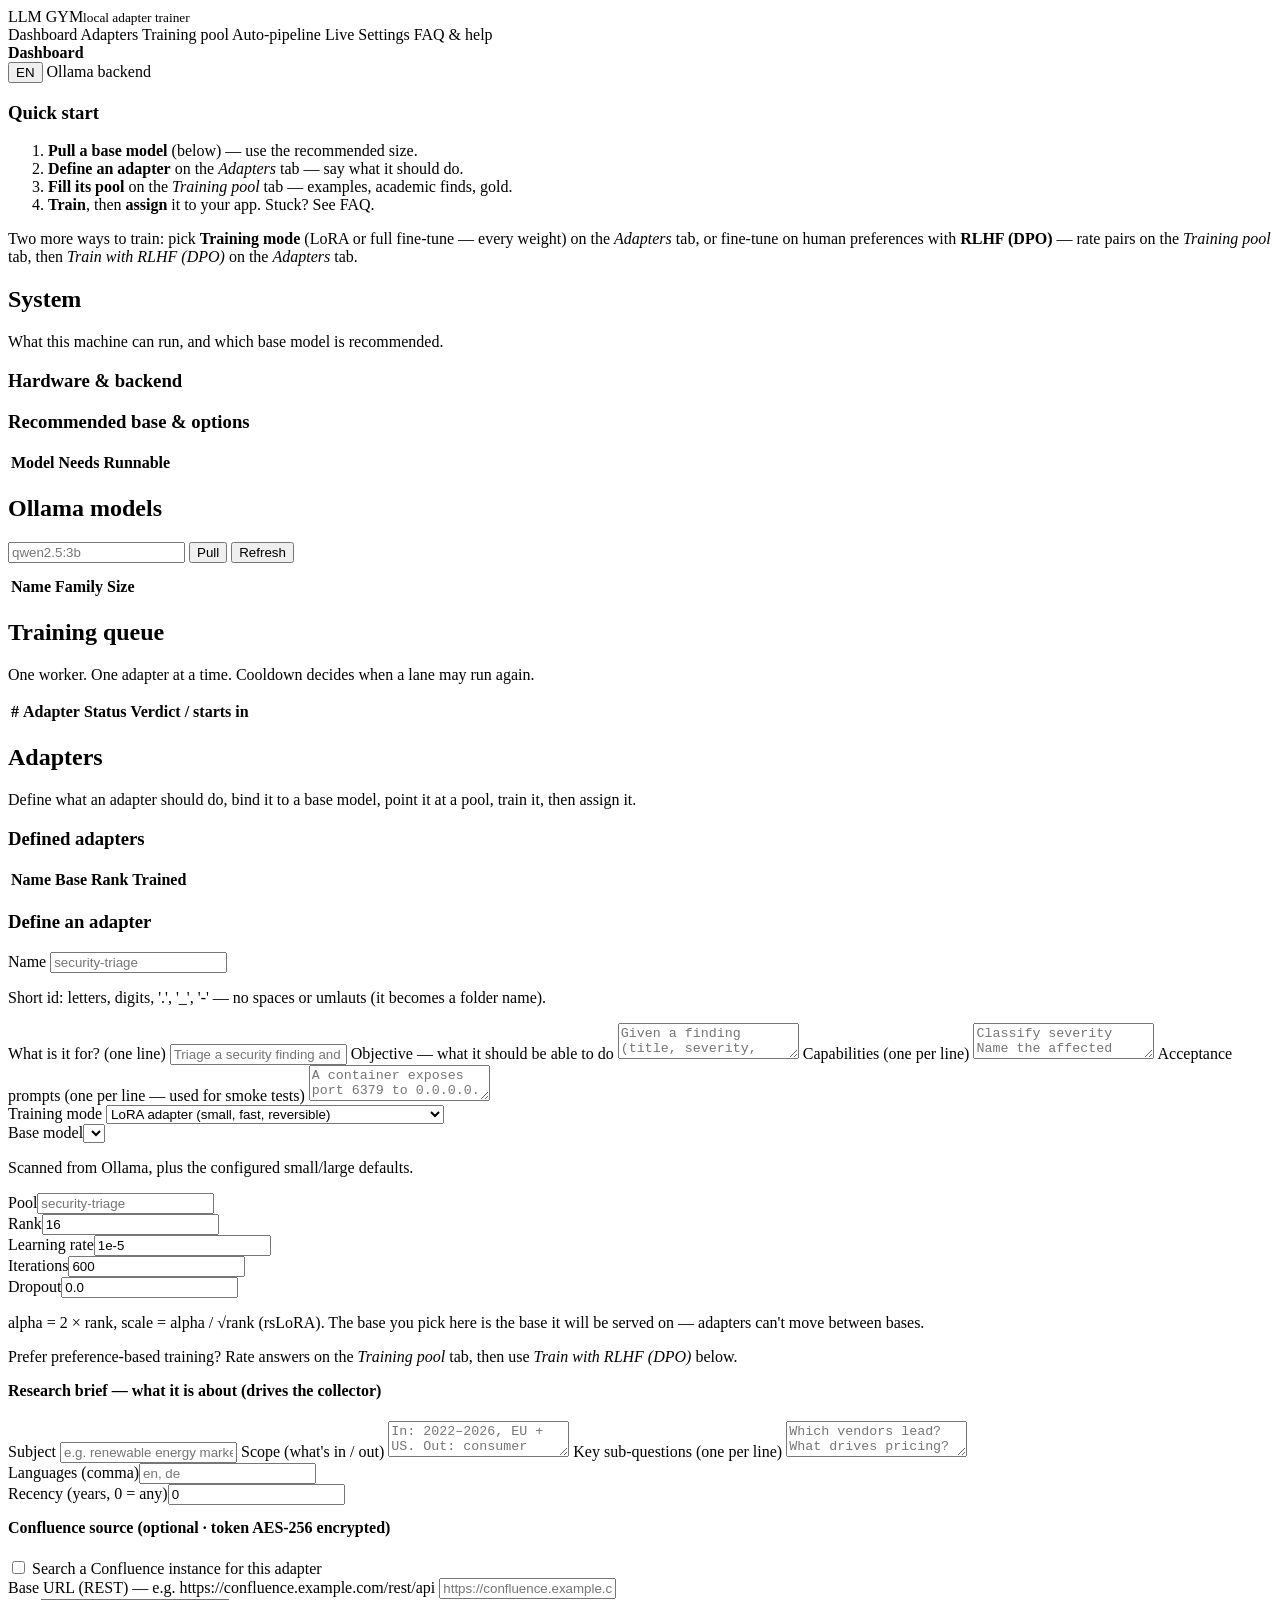
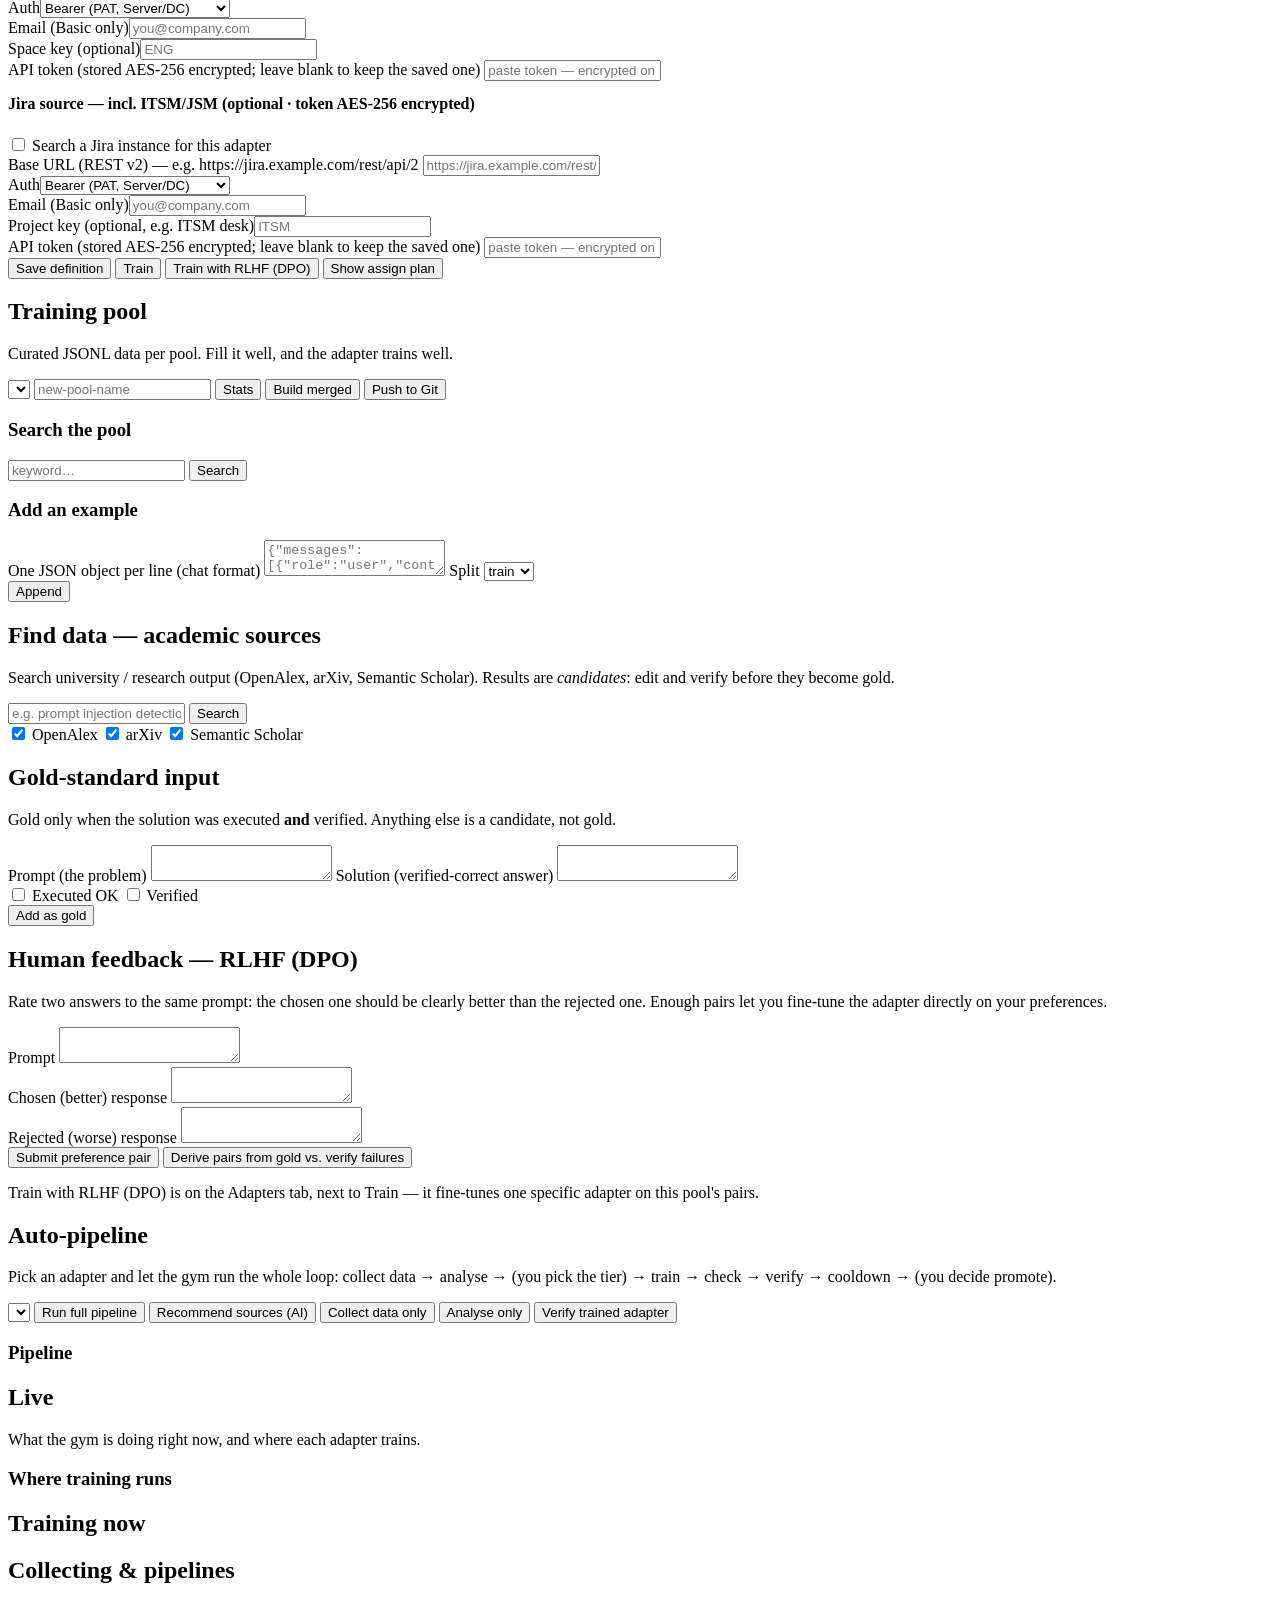
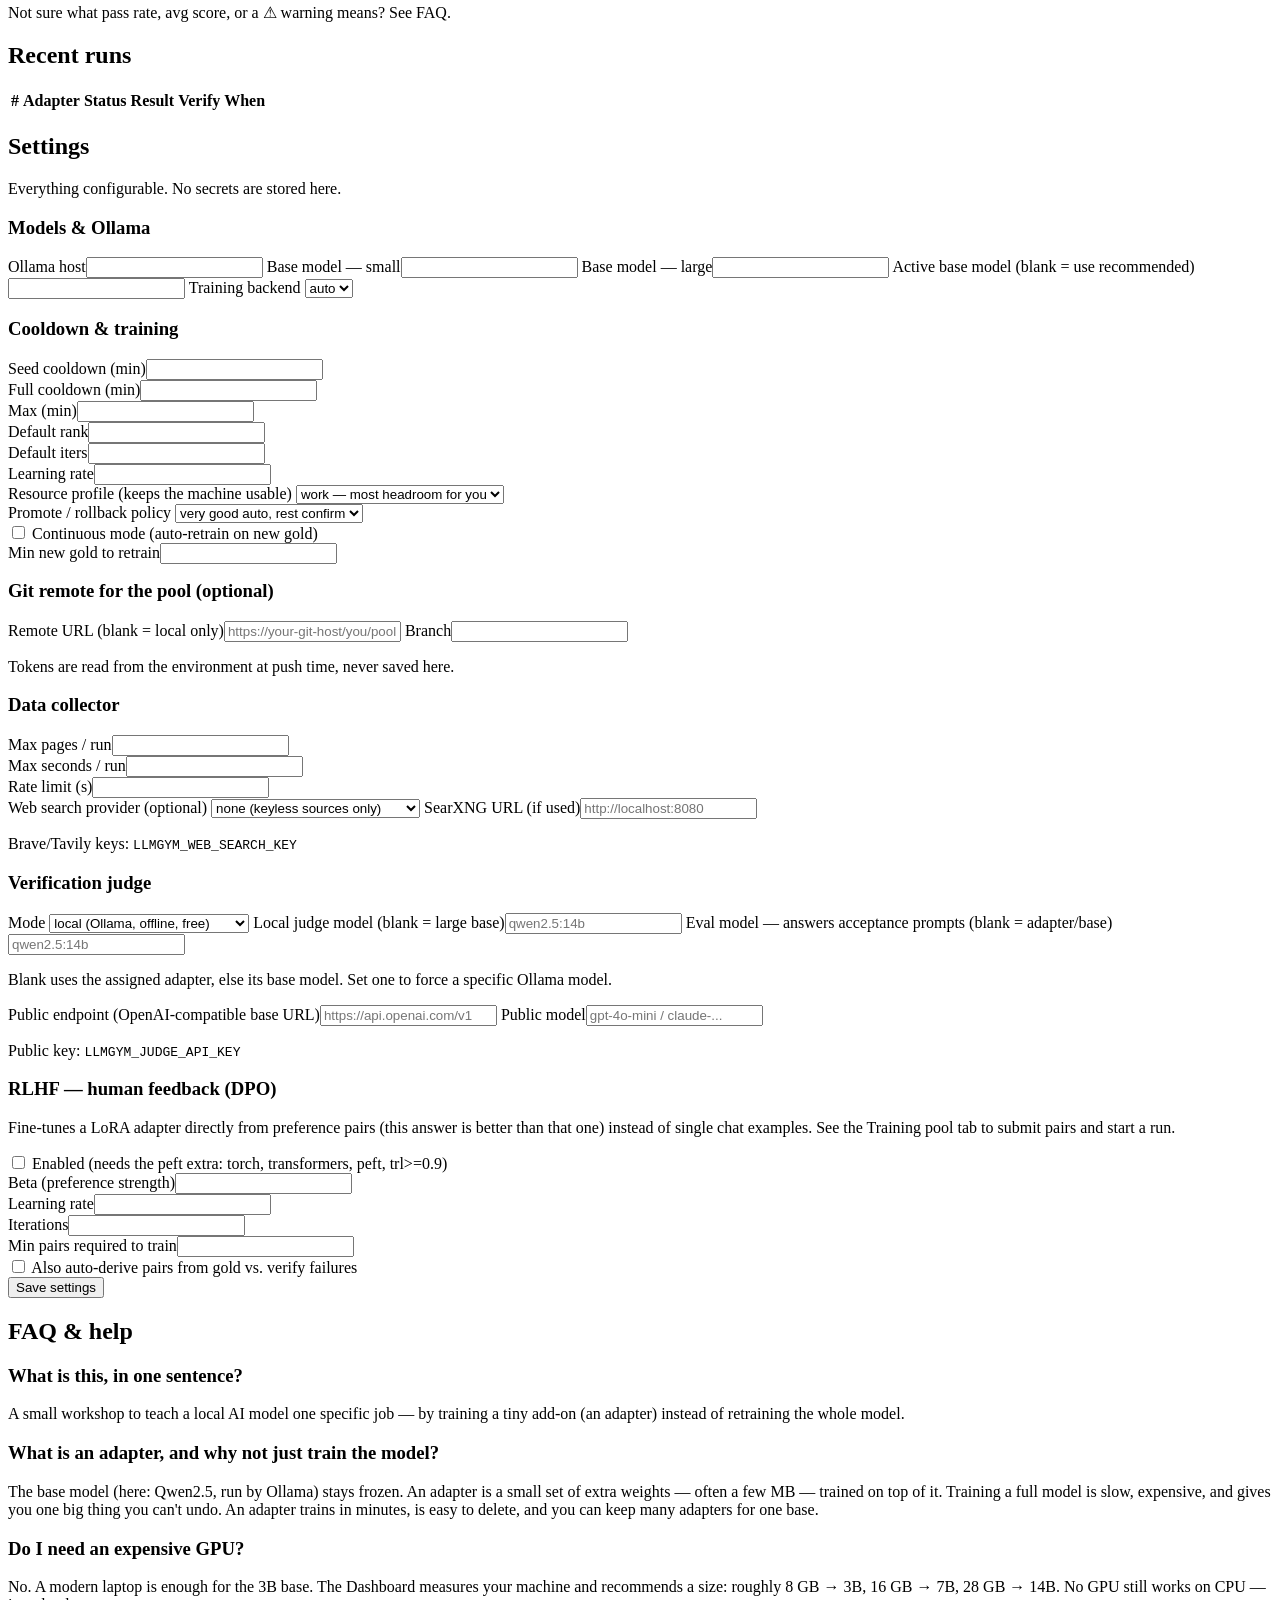
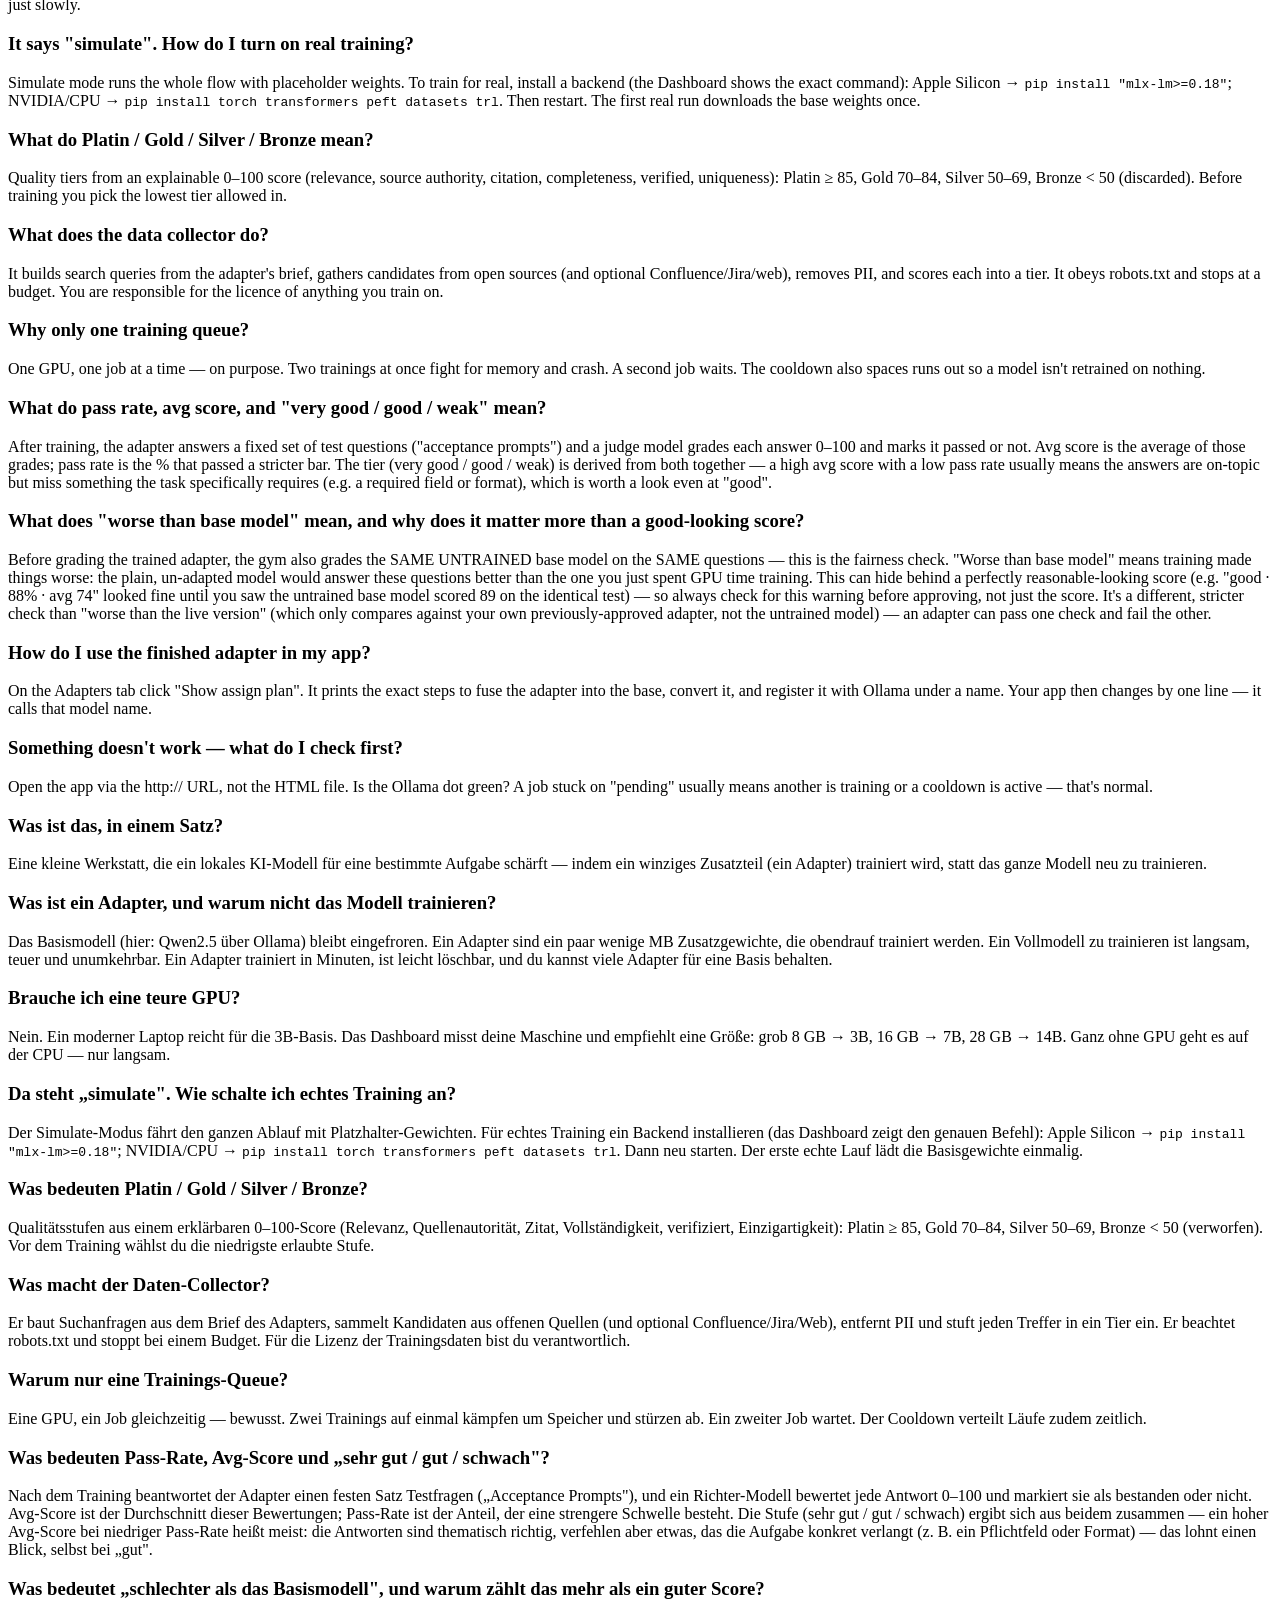
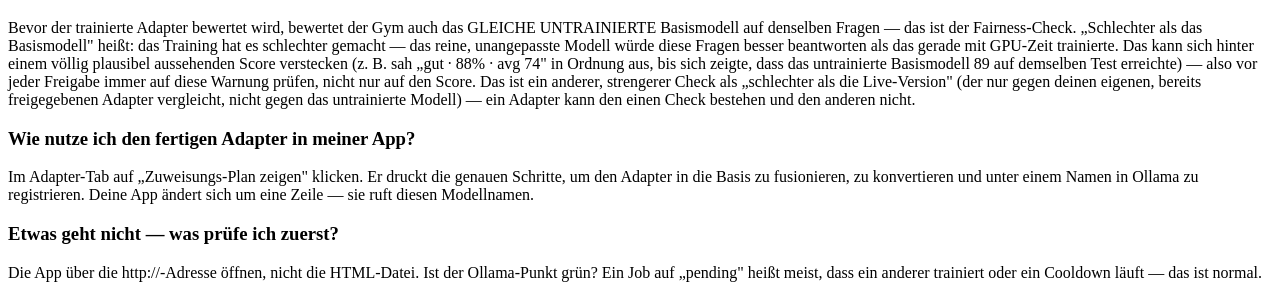
==== commit d7488694: "Harden RLHF/DPO + training mode, surface them in the UI, refresh docs Security/robustness pass on th" ====
--- a/llm_gym/static/index.html
+++ b/llm_gym/static/index.html
@@ -47,6 +47,7 @@
           <li><strong data-i18n="Fill its pool">Fill its pool</strong> <span data-i18n="on the">on the</span> <em data-i18n="Training pool">Training pool</em> <span data-i18n="tab — examples, academic finds, gold.">tab — examples, academic finds, gold.</span></li>
           <li><strong data-i18n="Train">Train</strong><span data-i18n=", then">, then</span> <strong data-i18n="assign">assign</strong> <span data-i18n="it to your app. Stuck? See">it to your app. Stuck? See</span> <a data-goto="faq" data-i18n="FAQ">FAQ</a>.</li>
         </ol>
+        <p class="hint"><span data-i18n="Two more ways to train: pick">Two more ways to train: pick</span> <strong data-i18n="Training mode">Training mode</strong> <span data-i18n="(LoRA or full fine-tune — every weight) on the">(LoRA or full fine-tune — every weight) on the</span> <em data-i18n="Adapters">Adapters</em><span data-i18n=" tab, or fine-tune on human preferences with"> tab, or fine-tune on human preferences with</span> <strong data-i18n="RLHF (DPO)">RLHF (DPO)</strong><span data-i18n=" — rate pairs on the"> — rate pairs on the</span> <em data-i18n="Training pool">Training pool</em><span data-i18n=" tab, then"> tab, then</span> <em data-i18n="Train with RLHF (DPO)">Train with RLHF (DPO)</em> <span data-i18n="on the">on the</span> <em data-i18n="Adapters">Adapters</em> <span data-i18n="tab.">tab.</span></p>
       </div>
 
       <h1 data-i18n="System">System</h1>
@@ -111,49 +112,6 @@
           <label data-i18n="Acceptance prompts (one per line — used for smoke tests)">Acceptance prompts (one per line — used for smoke tests)</label>
           <textarea id="aAccept" placeholder="A container exposes port 6379 to 0.0.0.0. What is the risk and the fix?"></textarea>
 
-          <h4 class="vh" style="margin-top:14px" data-i18n="Research brief — what it is about (drives the collector)">Research brief — what it is about (drives the collector)</h4>
-          <label data-i18n="Subject">Subject</label>
-          <input id="aSubject" data-i18n-ph="e.g. renewable energy market trends" placeholder="e.g. renewable energy market trends">
-          <label data-i18n="Scope (what's in / out)">Scope (what's in / out)</label>
-          <textarea id="aScope" placeholder="In: 2022–2026, EU + US. Out: consumer hardware."></textarea>
-          <label data-i18n="Key sub-questions (one per line)">Key sub-questions (one per line)</label>
-          <textarea id="aBriefQ" placeholder="Which vendors lead?&#10;What drives pricing?"></textarea>
-          <div class="row">
-            <div><label data-i18n="Languages (comma)">Languages (comma)</label><input id="aLangs" placeholder="en, de"></div>
-            <div><label data-i18n="Recency (years, 0 = any)">Recency (years, 0 = any)</label><input id="aRecency" type="number" value="0"></div>
-            <div></div>
-          </div>
-
-          <h4 class="vh" style="margin-top:14px" data-i18n="Confluence source (optional · token AES-256 encrypted)">Confluence source (optional · token AES-256 encrypted)</h4>
-          <div class="checkline">
-            <label style="margin:0"><input type="checkbox" id="aConflOn"> <span data-i18n="Search a Confluence instance for this adapter">Search a Confluence instance for this adapter</span></label>
-            <span class="badge ok" id="aConflToken" style="display:none" data-i18n="token set">token set</span>
-          </div>
-          <label data-i18n="Base URL (REST) — e.g. https://confluence.example.com/rest/api">Base URL (REST) — e.g. https://confluence.example.com/rest/api</label>
-          <input id="aConflUrl" placeholder="https://confluence.example.com/rest/api">
-          <div class="row">
-            <div><label data-i18n="Auth">Auth</label><select id="aConflAuth"><option value="bearer" data-i18n="Bearer (PAT, Server/DC)">Bearer (PAT, Server/DC)</option><option value="basic" data-i18n="Basic (email + token, Cloud)">Basic (email + token, Cloud)</option></select></div>
-            <div><label data-i18n="Email (Basic only)">Email (Basic only)</label><input id="aConflEmail" placeholder="you@company.com"></div>
-            <div><label data-i18n="Space key (optional)">Space key (optional)</label><input id="aConflSpace" placeholder="ENG"></div>
-          </div>
-          <label data-i18n="API token (stored AES-256 encrypted; leave blank to keep the saved one)">API token (stored AES-256 encrypted; leave blank to keep the saved one)</label>
-          <input id="aConflTok" type="password" placeholder="paste token — encrypted on save, never shown again" autocomplete="off">
-
-          <h4 class="vh" style="margin-top:14px" data-i18n="Jira source — incl. ITSM/JSM (optional · token AES-256 encrypted)">Jira source — incl. ITSM/JSM (optional · token AES-256 encrypted)</h4>
-          <div class="checkline">
-            <label style="margin:0"><input type="checkbox" id="aJiraOn"> <span data-i18n="Search a Jira instance for this adapter">Search a Jira instance for this adapter</span></label>
-            <span class="badge ok" id="aJiraToken" style="display:none" data-i18n="token set">token set</span>
-          </div>
-          <label data-i18n="Base URL (REST v2) — e.g. https://jira.example.com/rest/api/2">Base URL (REST v2) — e.g. https://jira.example.com/rest/api/2</label>
-          <input id="aJiraUrl" placeholder="https://jira.example.com/rest/api/2">
-          <div class="row">
-            <div><label data-i18n="Auth">Auth</label><select id="aJiraAuth"><option value="bearer" data-i18n="Bearer (PAT, Server/DC)">Bearer (PAT, Server/DC)</option><option value="basic" data-i18n="Basic (email + token, Cloud)">Basic (email + token, Cloud)</option></select></div>
-            <div><label data-i18n="Email (Basic only)">Email (Basic only)</label><input id="aJiraEmail" placeholder="you@company.com"></div>
-            <div><label data-i18n="Project key (optional, e.g. ITSM desk)">Project key (optional, e.g. ITSM desk)</label><input id="aJiraProject" placeholder="ITSM"></div>
-          </div>
-          <label data-i18n="API token (stored AES-256 encrypted; leave blank to keep the saved one)">API token (stored AES-256 encrypted; leave blank to keep the saved one)</label>
-          <input id="aJiraTok" type="password" placeholder="paste token — encrypted on save, never shown again" autocomplete="off">
-
           <div class="row">
             <div><label data-i18n="Training mode">Training mode</label>
               <select id="aTrainingMode">
@@ -174,6 +132,51 @@
             <div><label data-i18n="Dropout">Dropout</label><input id="aDrop" value="0.0"></div>
           </div>
           <p class="hint" data-i18n="alpha = 2 × rank, scale = alpha / √rank (rsLoRA). The base you pick here is the base it will be served on — adapters can't move between bases.">alpha = 2 × rank, scale = alpha / √rank (rsLoRA). The base you pick here is the base it will be served on — adapters can't move between bases.</p>
+          <p class="hint"><span data-i18n="Prefer preference-based training? Rate answers on the">Prefer preference-based training? Rate answers on the</span> <em data-i18n="Training pool">Training pool</em><span data-i18n=" tab, then use"> tab, then use</span> <em data-i18n="Train with RLHF (DPO)">Train with RLHF (DPO)</em> <span data-i18n="below.">below.</span></p>
+
+          <h4 class="vh" style="margin-top:14px" data-i18n="Research brief — what it is about (drives the collector)">Research brief — what it is about (drives the collector)</h4>
+          <label data-i18n="Subject">Subject</label>
+          <input id="aSubject" data-i18n-ph="e.g. renewable energy market trends" placeholder="e.g. renewable energy market trends">
+          <label data-i18n="Scope (what's in / out)">Scope (what's in / out)</label>
+          <textarea id="aScope" placeholder="In: 2022–2026, EU + US. Out: consumer hardware."></textarea>
+          <label data-i18n="Key sub-questions (one per line)">Key sub-questions (one per line)</label>
+          <textarea id="aBriefQ" placeholder="Which vendors lead?&#10;What drives pricing?"></textarea>
+          <div class="row">
+            <div><label data-i18n="Languages (comma)">Languages (comma)</label><input id="aLangs" placeholder="en, de"></div>
+            <div><label data-i18n="Recency (years, 0 = any)">Recency (years, 0 = any)</label><input id="aRecency" type="number" value="0"></div>
+            <div></div>
+          </div>
+
+          <h4 class="vh" style="margin-top:14px" data-i18n="Confluence source (optional · token AES-256 encrypted)">Confluence source (optional · token AES-256 encrypted)</h4>
+          <div class="checkline">
+            <label style="margin:0"><input type="checkbox" id="aConflOn"> <span data-i18n="Search a Confluence instance for this adapter">Search a Confluence instance for this adapter</span></label>
+            <span class="badge ok" id="aConflToken" style="display:none" data-i18n="token set">token set</span>
+          </div>
+          <label data-i18n="Base URL (REST) — e.g. https://confluence.example.com/rest/api">Base URL (REST) — e.g. https://confluence.example.com/rest/api</label>
+          <input id="aConflUrl" placeholder="https://confluence.example.com/rest/api">
+          <div class="row">
+            <div><label data-i18n="Auth">Auth</label><select id="aConflAuth"><option value="bearer" data-i18n="Bearer (PAT, Server/DC)">Bearer (PAT, Server/DC)</option><option value="basic" data-i18n="Basic (email + token, Cloud)">Basic (email + token, Cloud)</option></select></div>
+            <div><label data-i18n="Email (Basic only)">Email (Basic only)</label><input id="aConflEmail" placeholder="you@company.com"></div>
+            <div><label data-i18n="Space key (optional)">Space key (optional)</label><input id="aConflSpace" placeholder="ENG"></div>
+          </div>
+          <label data-i18n="API token (stored AES-256 encrypted; leave blank to keep the saved one)">API token (stored AES-256 encrypted; leave blank to keep the saved one)</label>
+          <input id="aConflTok" type="password" placeholder="paste token — encrypted on save, never shown again" autocomplete="off">
+
+          <h4 class="vh" style="margin-top:14px" data-i18n="Jira source — incl. ITSM/JSM (optional · token AES-256 encrypted)">Jira source — incl. ITSM/JSM (optional · token AES-256 encrypted)</h4>
+          <div class="checkline">
+            <label style="margin:0"><input type="checkbox" id="aJiraOn"> <span data-i18n="Search a Jira instance for this adapter">Search a Jira instance for this adapter</span></label>
+            <span class="badge ok" id="aJiraToken" style="display:none" data-i18n="token set">token set</span>
+          </div>
+          <label data-i18n="Base URL (REST v2) — e.g. https://jira.example.com/rest/api/2">Base URL (REST v2) — e.g. https://jira.example.com/rest/api/2</label>
+          <input id="aJiraUrl" placeholder="https://jira.example.com/rest/api/2">
+          <div class="row">
+            <div><label data-i18n="Auth">Auth</label><select id="aJiraAuth"><option value="bearer" data-i18n="Bearer (PAT, Server/DC)">Bearer (PAT, Server/DC)</option><option value="basic" data-i18n="Basic (email + token, Cloud)">Basic (email + token, Cloud)</option></select></div>
+            <div><label data-i18n="Email (Basic only)">Email (Basic only)</label><input id="aJiraEmail" placeholder="you@company.com"></div>
+            <div><label data-i18n="Project key (optional, e.g. ITSM desk)">Project key (optional, e.g. ITSM desk)</label><input id="aJiraProject" placeholder="ITSM"></div>
+          </div>
+          <label data-i18n="API token (stored AES-256 encrypted; leave blank to keep the saved one)">API token (stored AES-256 encrypted; leave blank to keep the saved one)</label>
+          <input id="aJiraTok" type="password" placeholder="paste token — encrypted on save, never shown again" autocomplete="off">
+
           <div class="btnrow">
             <button class="primary" id="btnSaveAdapter" data-i18n="Save definition">Save definition</button>
             <button id="btnTrain" data-i18n="Train">Train</button>
